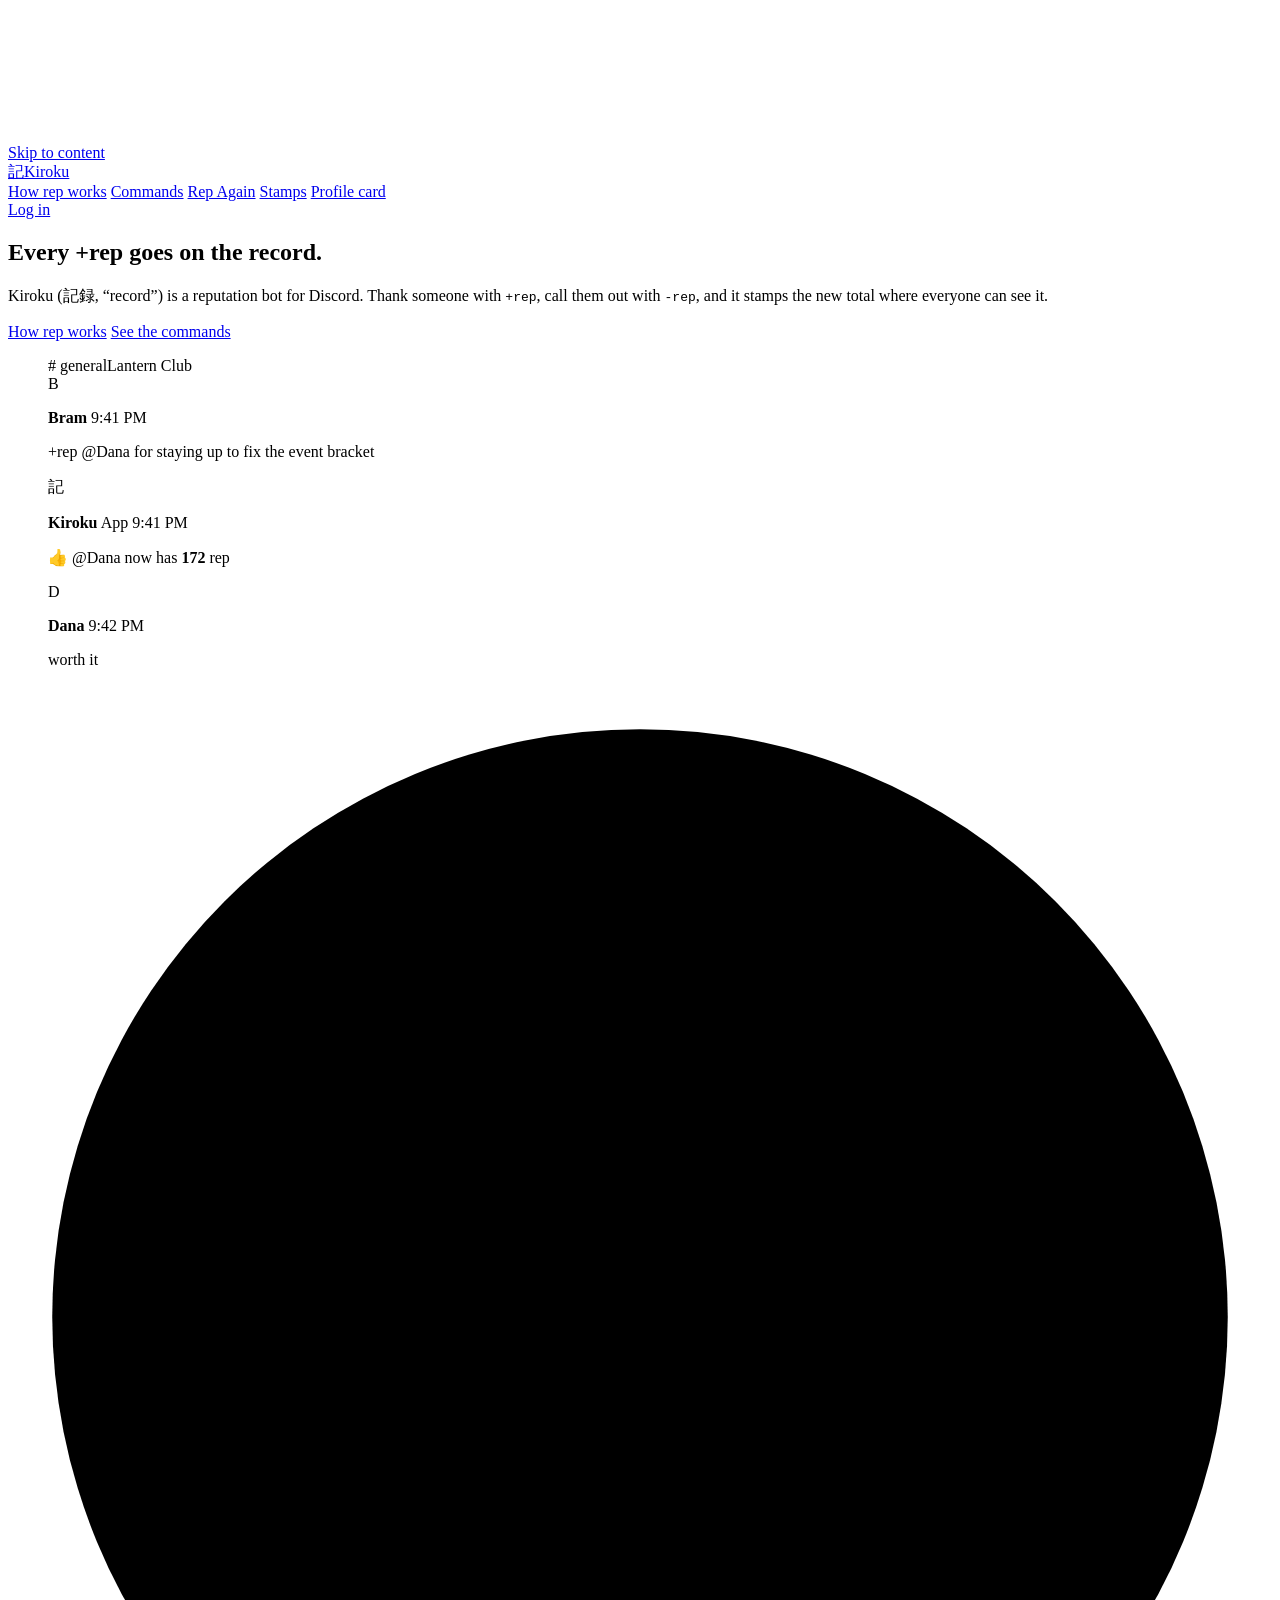
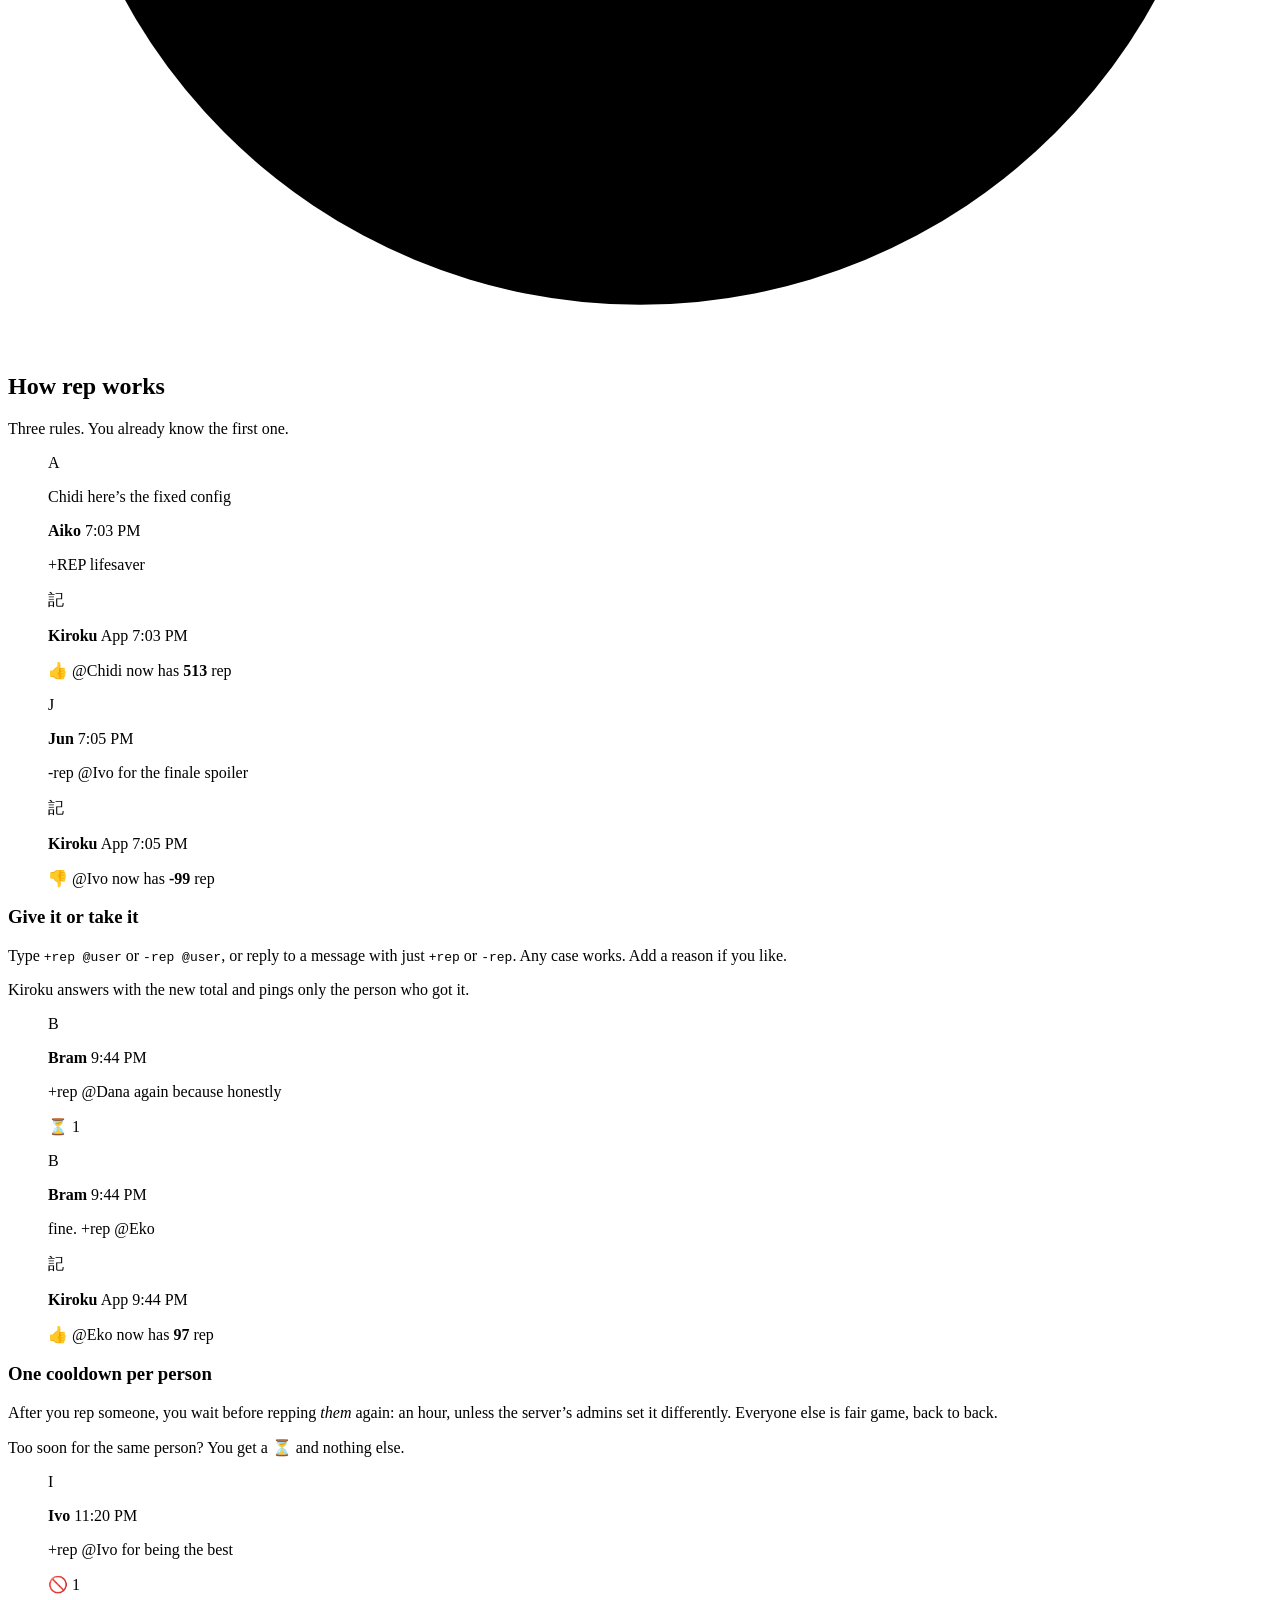
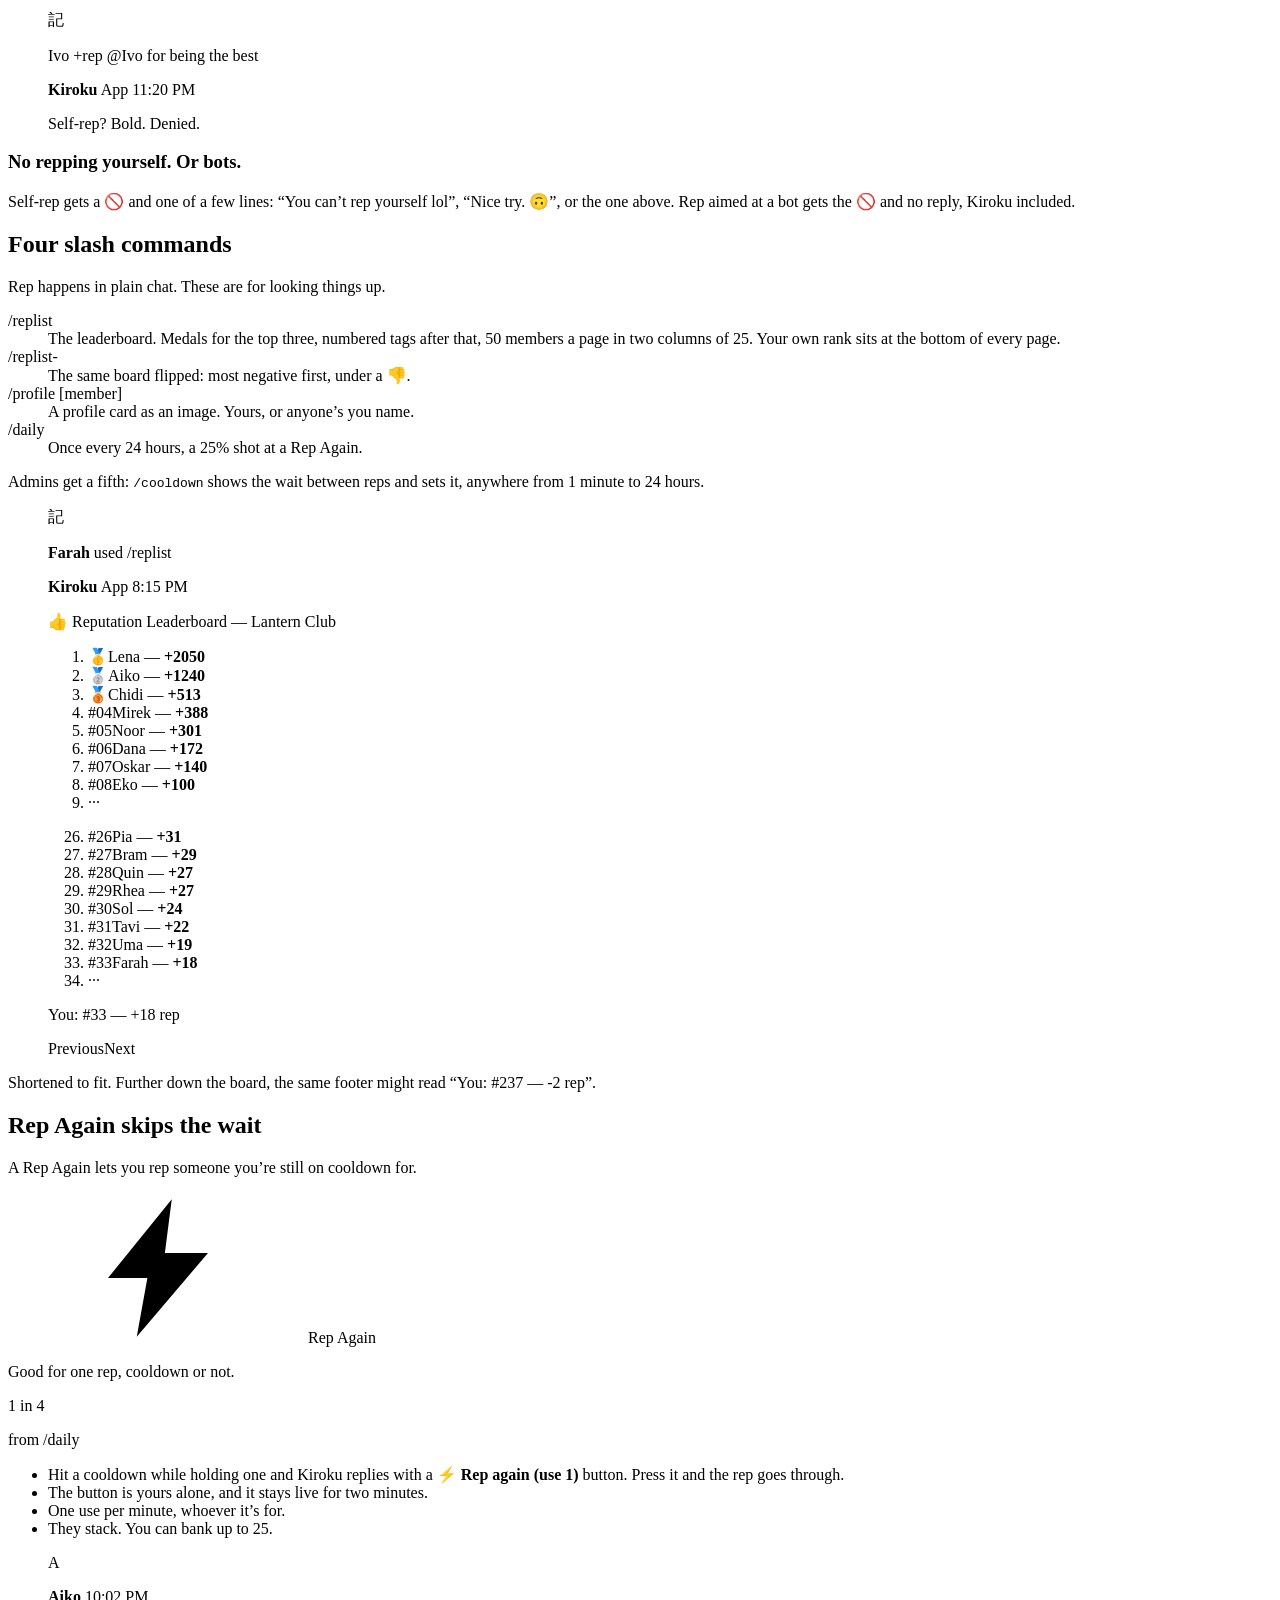
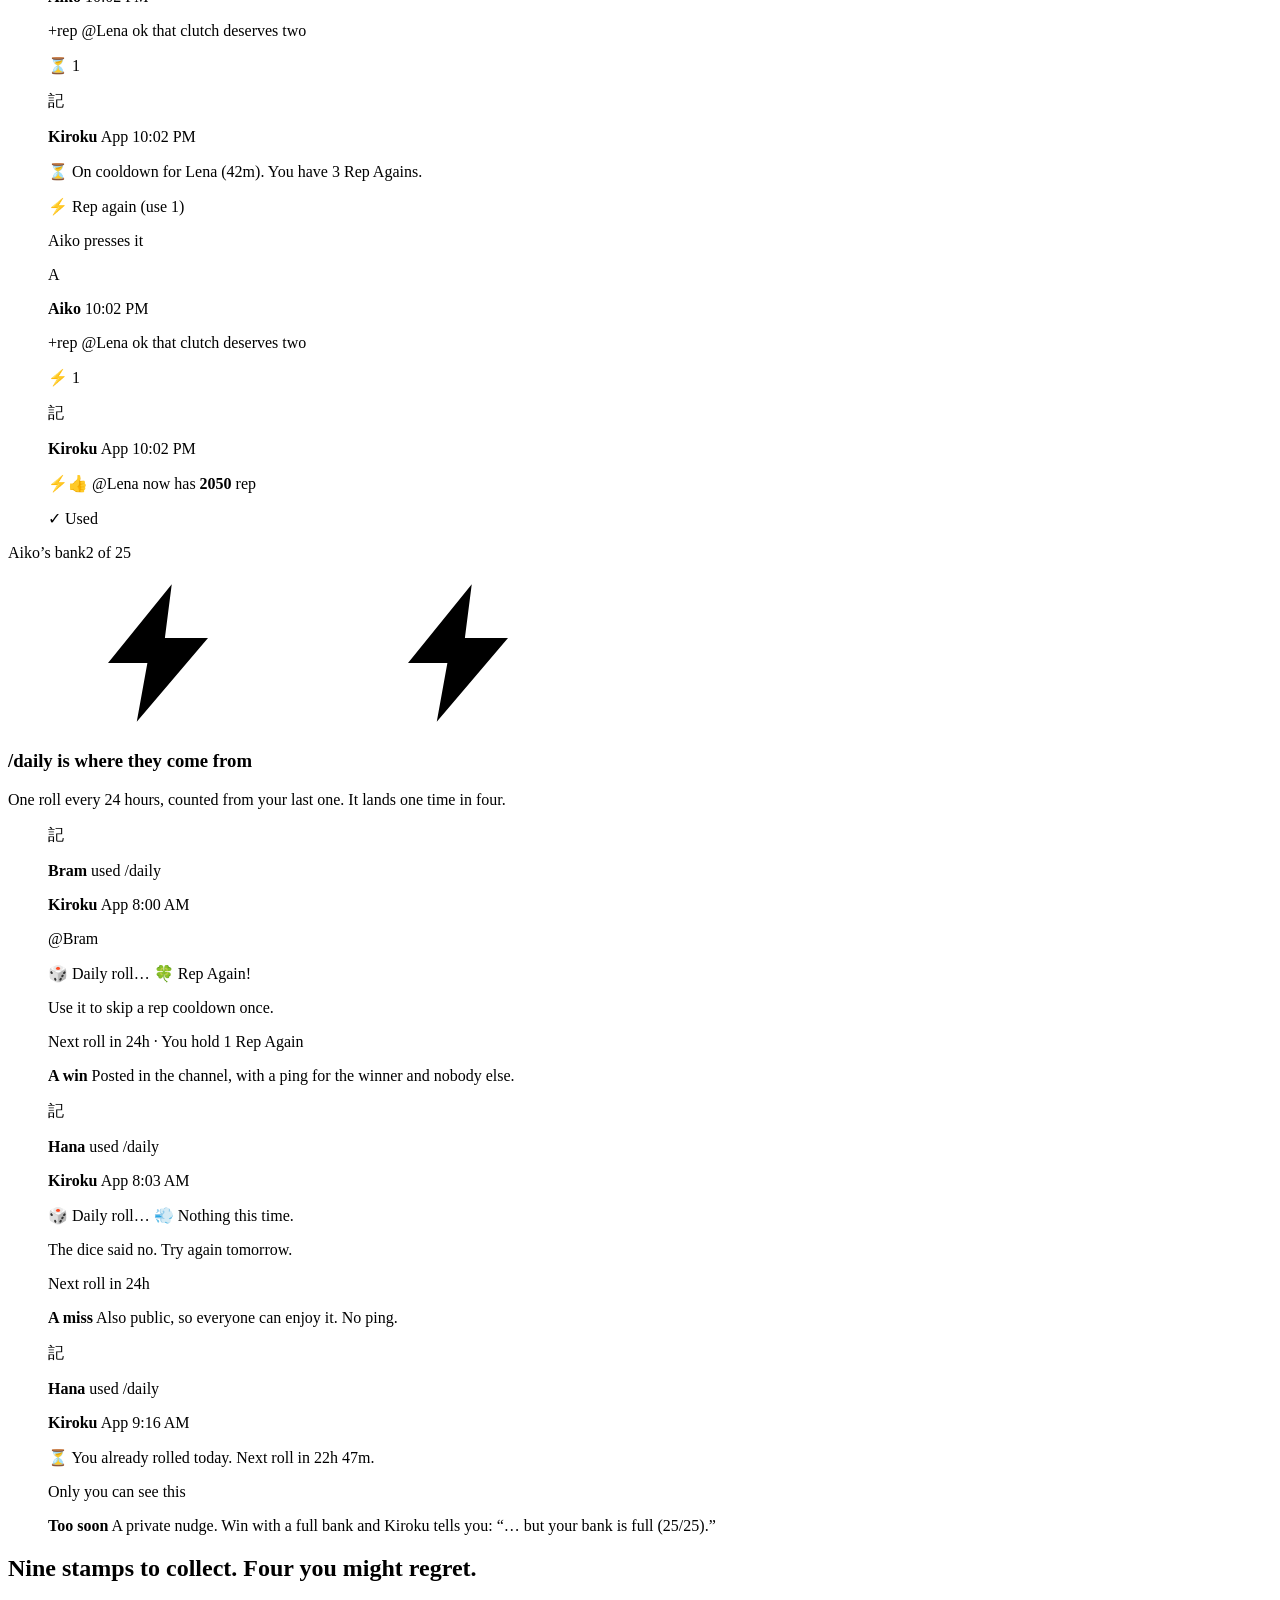
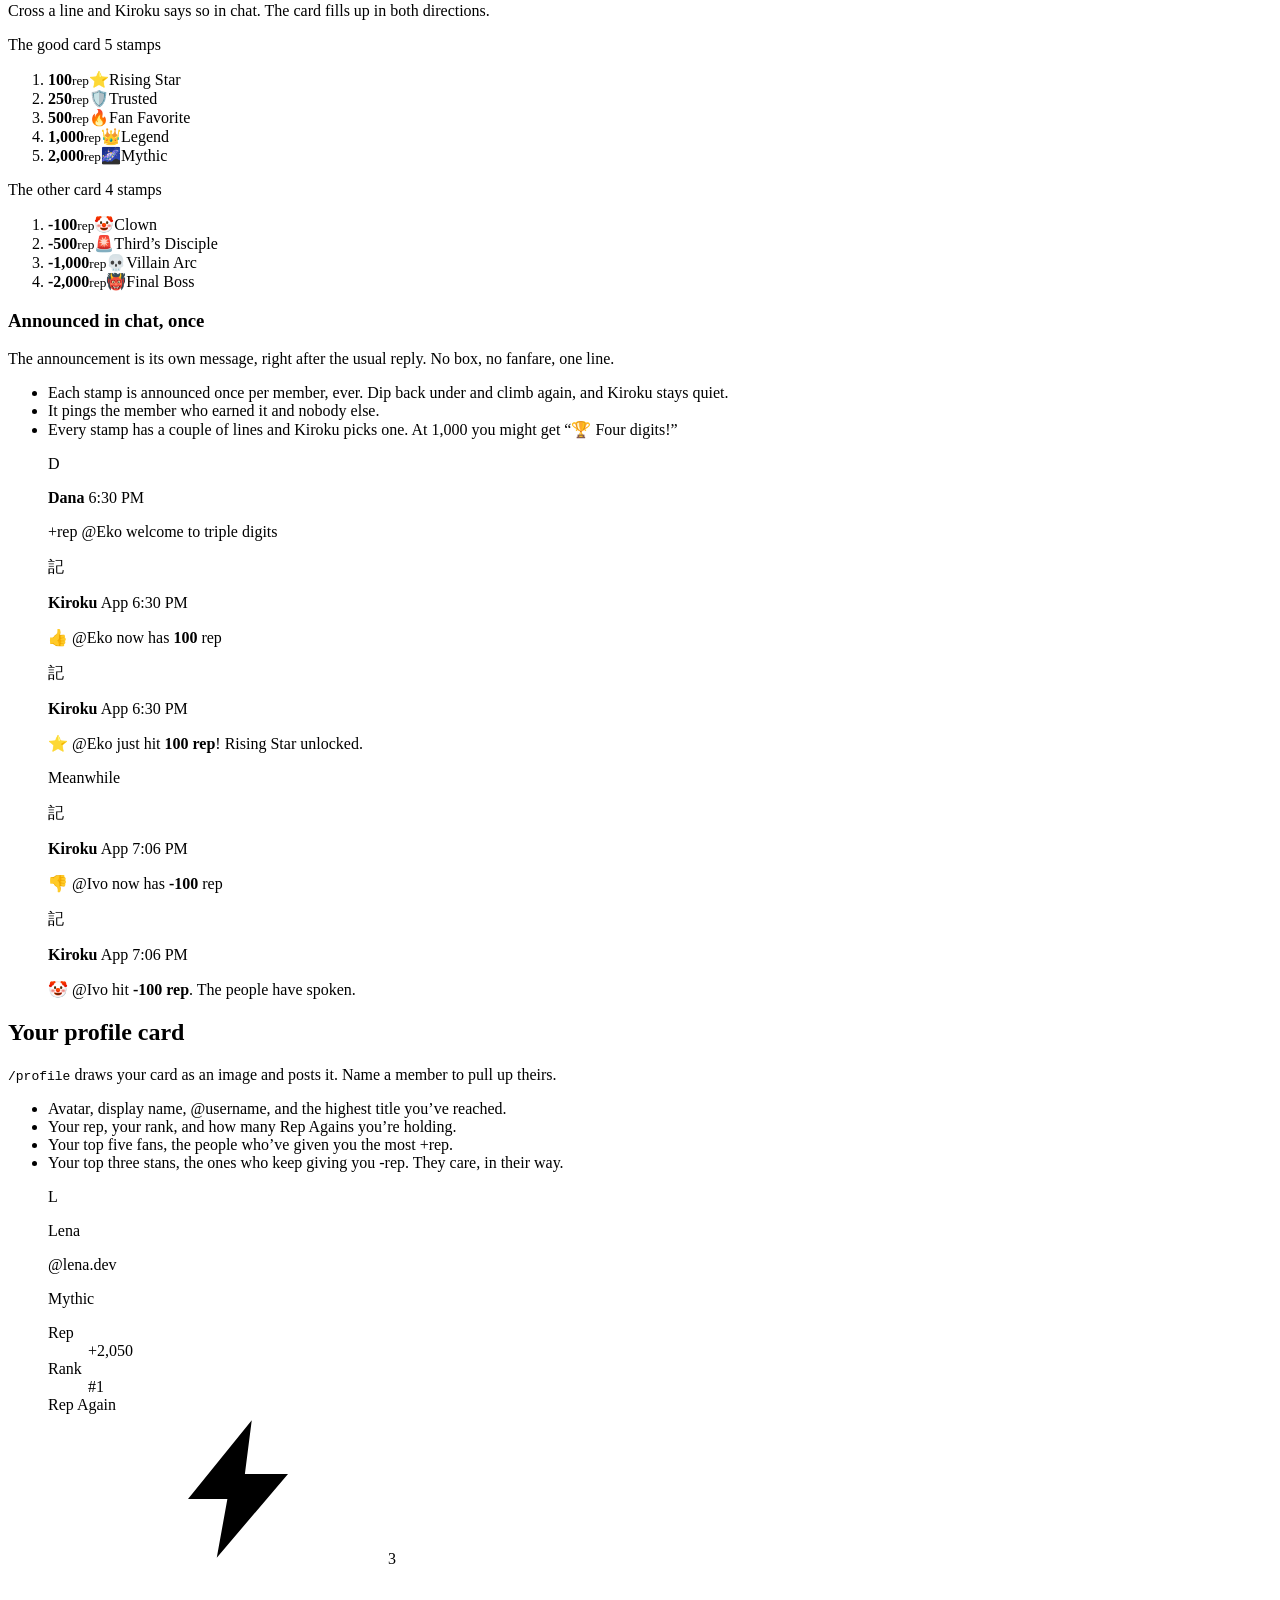
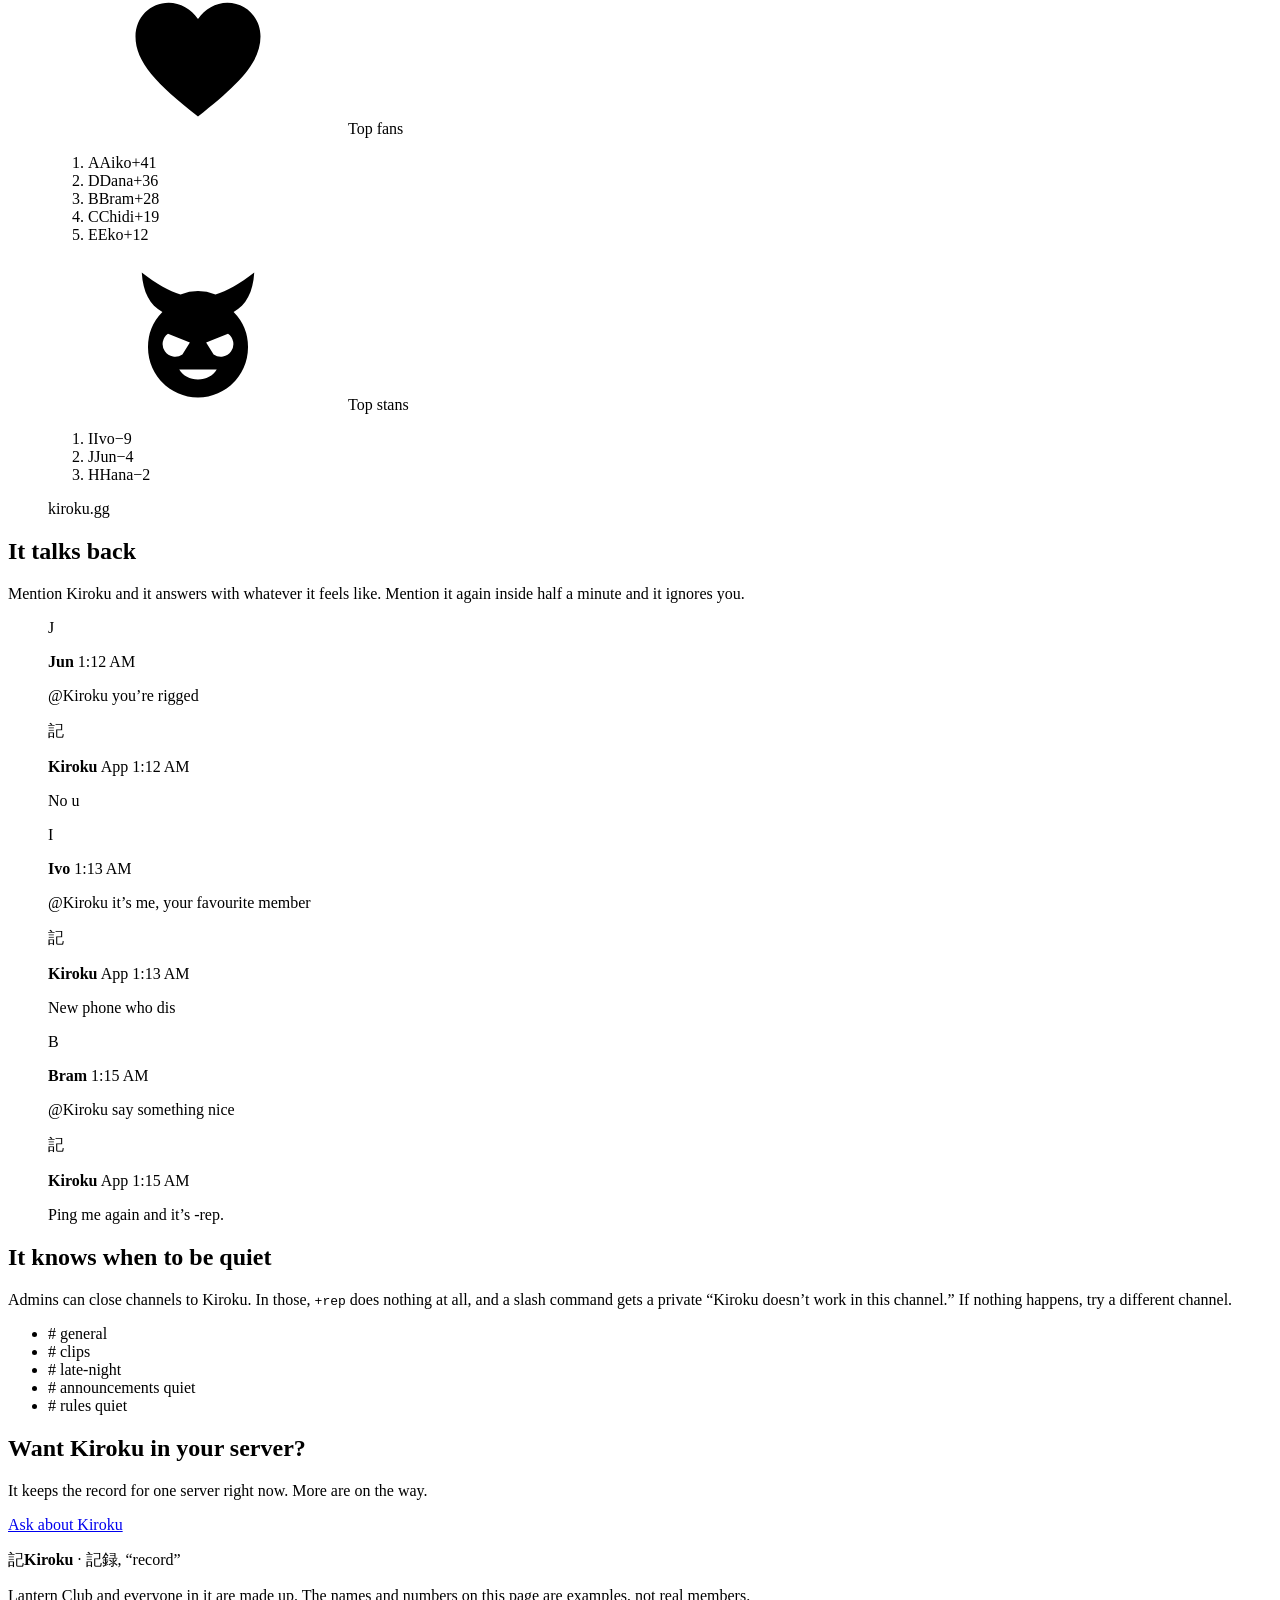
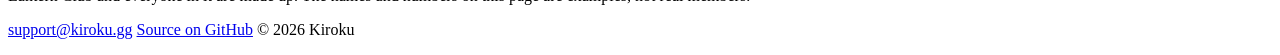
==== site/index.html @ 2e00ebcb "Add the front page, coming soon and not found pages" ====
<!doctype html>
<html lang="en">
<head>
<meta charset="utf-8">
<meta name="viewport" content="width=device-width, initial-scale=1">
<meta http-equiv="Content-Security-Policy" content="default-src 'self'; img-src 'self' data:; style-src 'self'; font-src 'self'; script-src 'self'; base-uri 'none'; form-action 'self'">
<title>Kiroku: every +rep goes on the record</title>
<meta name="description" content="Kiroku is a Discord reputation bot. Give +rep or -rep in chat, climb the leaderboard, roll /daily for a Rep Again and collect the stamps.">
<meta name="theme-color" content="#f6c22e">
<link rel="canonical" href="https://kiroku.gg/">
<meta property="og:type" content="website">
<meta property="og:site_name" content="Kiroku">
<meta property="og:title" content="Kiroku: every +rep goes on the record">
<meta property="og:description" content="A Discord reputation bot. Give +rep or -rep in chat, climb the leaderboard, collect the stamps.">
<meta property="og:url" content="https://kiroku.gg/">
<meta property="og:image" content="https://kiroku.gg/assets/og-image.png">
<meta property="og:image:width" content="1200">
<meta property="og:image:height" content="630">
<meta property="og:image:alt" content="Kiroku: every +rep goes on the record. A round violet +REP stamp on a marigold card.">
<meta name="twitter:card" content="summary_large_image">
<meta name="twitter:title" content="Kiroku: every +rep goes on the record">
<meta name="twitter:description" content="A Discord reputation bot. Give +rep or -rep in chat, climb the leaderboard, collect the stamps.">
<meta name="twitter:image" content="https://kiroku.gg/assets/og-image.png">
<link rel="icon" href="/assets/favicon.svg" type="image/svg+xml">
<link rel="icon" href="/assets/favicon-32.png" sizes="32x32" type="image/png">
<link rel="apple-touch-icon" href="/assets/apple-touch-icon.png">
<link rel="preload" href="/assets/fonts/dela-gothic-one-400-latin.woff2" as="font" type="font/woff2" crossorigin>
<link rel="stylesheet" href="/assets/site.css">
<script src="/assets/site.js" defer></script>
</head>
<body>
<a class="skip" href="#main">Skip to content</a>

<svg class="sprite" aria-hidden="true" focusable="false">
  <symbol id="i-bolt" viewBox="0 0 24 24"><path fill="currentColor" d="M14.2 1 4 13.6h6.3L8.6 23 20 9.6h-6.9z"/></symbol>
  <symbol id="i-heart" viewBox="0 0 24 24"><path fill="currentColor" d="M12 21.2C5.4 16 2 12.5 2 8.4 2 5.3 4.4 3 7.3 3c1.9 0 3.6 1 4.7 2.6C13.100 4 14.800 3 16.700 3 19.600 3 22 5.300 22 8.400c0 4.100-3.400 7.600-10 12.800z"/></symbol>
  <symbol id="i-horns" viewBox="0 0 24 24"><path fill="currentColor" d="M3 2c.2 3.200 1.300 5.200 3.300 6.300A8 8 0 0 0 4 14c0 4.400 3.600 8 8 8s8-3.600 8-8a8 8 0 0 0-2.300-5.700C19.700 7.200 20.800 5.200 21 2c-2.300 1.800-4.400 3-6.200 3.500a8 8 0 0 0-5.600 0C7.400 5 5.300 3.800 3 2zm4.200 9.800 3.500 1.400-1.200 1.900a1.600 1.600 0 0 1-2.300-3.300zm9.600 0a1.600 1.600 0 0 1-2.300 3.300l-1.200-1.900zM9 17.500h6c-.6 1-1.700 1.600-3 1.600s-2.400-.6-3-1.600z"/></symbol>
</svg>

<header class="top">
  <div class="wrap top-inner">
    <a class="brand" href="/"><span class="seal" aria-hidden="true" lang="ja">記</span>Kiroku</a>
    <nav aria-label="On this page">
      <a href="#rep">How rep works</a>
      <a href="#commands">Commands</a>
      <a href="#again">Rep Again</a>
      <a href="#achievements">Stamps</a>
      <a href="#profile">Profile card</a>
    </nav>
    <a class="login" href="/coming-soon/">Log in</a>
  </div>
</header>

<main id="main">

<section class="cover" id="top">
  <div class="wrap cover-grid">
    <div class="cover-copy">
      <h1>Every +rep goes on the record.</h1>
      <p class="lede">Kiroku (<span class="kanji" lang="ja">記録</span>, “record”) is a reputation bot for Discord. Thank someone with <code>+rep</code>, call them out with <code>-rep</code>, and it stamps the new total where everyone can see it.</p>
      <p class="actions">
        <a class="btn" href="#rep">How rep works</a>
        <a class="textlink" href="#commands">See the commands</a>
      </p>
    </div>

    <div class="cover-art">
      <figure class="chat tilt-l" aria-label="Example: giving rep in chat">
        <figcaption class="chat-channel"><span><span aria-hidden="true"># </span>general</span><span class="chat-server">Lantern Club</span></figcaption>
        <div class="msg">
          <span class="av av-c" aria-hidden="true">B</span>
          <div class="msg-body">
            <p class="msg-head"><b class="name name-c">Bram</b> <span class="time">9:41 PM</span></p>
            <p>+rep <span class="mention">@Dana</span> for staying up to fix the event bracket</p>
          </div>
        </div>
        <div class="msg is-bot">
          <span class="av av-bot" aria-hidden="true" lang="ja">記</span>
          <div class="msg-body">
            <p class="msg-head"><b class="name name-bot">Kiroku</b> <span class="badge">App</span> <span class="time">9:41 PM</span></p>
            <p>👍 <span class="mention">@Dana</span> now has <b class="tally">172</b> rep</p>
          </div>
        </div>
        <div class="msg">
          <span class="av av-d" aria-hidden="true">D</span>
          <div class="msg-body">
            <p class="msg-head"><b class="name name-d">Dana</b> <span class="time">9:42 PM</span></p>
            <p>worth it</p>
          </div>
        </div>
      </figure>
      <svg class="bigstamp" viewBox="0 0 200 200" aria-hidden="true" focusable="false">
        <defs><path id="ring" d="M100 100 m-76 0 a76 76 0 1 1 152 0 a76 76 0 1 1 -152 0"/></defs>
        <circle class="s-line s-outer" cx="100" cy="100" r="93"/>
        <circle class="s-line s-inner" cx="100" cy="100" r="60"/>
        <text class="s-ring"><textPath href="#ring" startOffset="0">KIROKU ★ ON THE RECORD ★ KIROKU ★ ON THE RECORD ★</textPath></text>
        <text class="s-main" x="100" y="103" text-anchor="middle">+REP</text>
        <text class="s-sub" x="100" y="128" text-anchor="middle" lang="ja">記録</text>
      </svg>
    </div>
  </div>
</section>

<section class="section" id="rep">
  <div class="wrap">
    <h2>How rep works</h2>
    <p class="section-lede">Three rules. You already know the first one.</p>

    <div class="rules">
      <article class="rule">
        <figure class="chat tilt-r" aria-label="Example: a +rep sent as a reply, then a -rep with a mention">
          <div class="msg">
            <span class="av av-a" aria-hidden="true">A</span>
            <div class="msg-body">
              <p class="reply-to"><span class="reply-name">Chidi</span> here’s the fixed config</p>
              <p class="msg-head"><b class="name name-a">Aiko</b> <span class="time">7:03 PM</span></p>
              <p>+REP lifesaver</p>
            </div>
          </div>
          <div class="msg is-bot">
            <span class="av av-bot" aria-hidden="true" lang="ja">記</span>
            <div class="msg-body">
              <p class="msg-head"><b class="name name-bot">Kiroku</b> <span class="badge">App</span> <span class="time">7:03 PM</span></p>
              <p>👍 <span class="mention">@Chidi</span> now has <b class="tally">513</b> rep</p>
            </div>
          </div>
          <div class="msg">
            <span class="av av-h" aria-hidden="true">J</span>
            <div class="msg-body">
              <p class="msg-head"><b class="name name-h">Jun</b> <span class="time">7:05 PM</span></p>
              <p>-rep <span class="mention">@Ivo</span> for the finale spoiler</p>
            </div>
          </div>
          <div class="msg is-bot">
            <span class="av av-bot" aria-hidden="true" lang="ja">記</span>
            <div class="msg-body">
              <p class="msg-head"><b class="name name-bot">Kiroku</b> <span class="badge">App</span> <span class="time">7:05 PM</span></p>
              <p>👎 <span class="mention">@Ivo</span> now has <b class="tally">-99</b> rep</p>
            </div>
          </div>
        </figure>
        <h3>Give it or take it</h3>
        <p>Type <code>+rep @user</code> or <code>-rep @user</code>, or reply to a message with just <code>+rep</code> or <code>-rep</code>. Any case works. Add a reason if you like.</p>
        <p>Kiroku answers with the new total and pings only the person who got it.</p>
      </article>

      <article class="rule">
        <figure class="chat tilt-l" aria-label="Example: repping the same person again too soon">
          <div class="msg">
            <span class="av av-c" aria-hidden="true">B</span>
            <div class="msg-body">
              <p class="msg-head"><b class="name name-c">Bram</b> <span class="time">9:44 PM</span></p>
              <p>+rep <span class="mention">@Dana</span> again because honestly</p>
              <p class="reacts"><span class="react">⏳ <span class="react-n">1</span></span></p>
            </div>
          </div>
          <div class="msg">
            <span class="av av-c" aria-hidden="true">B</span>
            <div class="msg-body">
              <p class="msg-head"><b class="name name-c">Bram</b> <span class="time">9:44 PM</span></p>
              <p>fine. +rep <span class="mention">@Eko</span></p>
            </div>
          </div>
          <div class="msg is-bot">
            <span class="av av-bot" aria-hidden="true" lang="ja">記</span>
            <div class="msg-body">
              <p class="msg-head"><b class="name name-bot">Kiroku</b> <span class="badge">App</span> <span class="time">9:44 PM</span></p>
              <p>👍 <span class="mention">@Eko</span> now has <b class="tally">97</b> rep</p>
            </div>
          </div>
        </figure>
        <h3>One cooldown per person</h3>
        <p>After you rep someone, you wait before repping <em>them</em> again: an hour, unless the server’s admins set it differently. Everyone else is fair game, back to back.</p>
        <p>Too soon for the same person? You get a ⏳ and nothing else.</p>
      </article>

      <article class="rule">
        <figure class="chat tilt-r" aria-label="Example: trying to rep yourself">
          <div class="msg">
            <span class="av av-e" aria-hidden="true">I</span>
            <div class="msg-body">
              <p class="msg-head"><b class="name name-e">Ivo</b> <span class="time">11:20 PM</span></p>
              <p>+rep <span class="mention">@Ivo</span> for being the best</p>
              <p class="reacts"><span class="react">🚫 <span class="react-n">1</span></span></p>
            </div>
          </div>
          <div class="msg is-bot">
            <span class="av av-bot" aria-hidden="true" lang="ja">記</span>
            <div class="msg-body">
              <p class="reply-to"><span class="reply-name">Ivo</span> +rep @Ivo for being the best</p>
              <p class="msg-head"><b class="name name-bot">Kiroku</b> <span class="badge">App</span> <span class="time">11:20 PM</span></p>
              <p>Self-rep? Bold. Denied.</p>
            </div>
          </div>
        </figure>
        <h3>No repping yourself. Or bots.</h3>
        <p>Self-rep gets a 🚫 and one of a few lines: “You can’t rep yourself lol”, “Nice try. 🙃”, or the one above. Rep aimed at a bot gets the 🚫 and no reply, Kiroku included.</p>
      </article>
    </div>
  </div>
</section>

<section class="section stock" id="commands">
  <div class="wrap">
    <h2>Four slash commands</h2>
    <p class="section-lede">Rep happens in plain chat. These are for looking things up.</p>

    <div class="commands-grid">
      <div>
        <dl class="commands">
          <div class="command">
            <dt>/replist</dt>
            <dd>The leaderboard. Medals for the top three, numbered tags after that, 50 members a page in two columns of 25. Your own rank sits at the bottom of every page.</dd>
          </div>
          <div class="command">
            <dt>/replist-</dt>
            <dd>The same board flipped: most negative first, under a 👎.</dd>
          </div>
          <div class="command">
            <dt>/profile <span class="arg">[member]</span></dt>
            <dd>A profile card as an image. Yours, or anyone’s you name.</dd>
          </div>
          <div class="command">
            <dt>/daily</dt>
            <dd>Once every 24 hours, a 25% shot at a Rep Again.</dd>
          </div>
        </dl>
        <p class="aside-note">Admins get a fifth: <code>/cooldown</code> shows the wait between reps and sets it, anywhere from 1 minute to 24 hours.</p>
      </div>

      <div>
        <figure class="chat tilt-r" aria-label="Example: the /replist leaderboard, shortened">
          <div class="msg is-bot">
            <span class="av av-bot" aria-hidden="true" lang="ja">記</span>
            <div class="msg-body">
              <p class="used"><b>Farah</b> used <span class="cmd">/replist</span></p>
              <p class="msg-head"><b class="name name-bot">Kiroku</b> <span class="badge">App</span> <span class="time">8:15 PM</span></p>
              <div class="embed">
                <p class="embed-title">👍 Reputation Leaderboard — Lantern Club</p>
                <div class="board-cols">
                  <ol class="board">
                    <li><span class="medal">🥇</span><span class="who">Lena — <b>+2050</b></span></li>
                    <li><span class="medal">🥈</span><span class="who">Aiko — <b>+1240</b></span></li>
                    <li><span class="medal">🥉</span><span class="who">Chidi — <b>+513</b></span></li>
                    <li><span class="tag">#04</span><span class="who">Mirek — <b>+388</b></span></li>
                    <li><span class="tag">#05</span><span class="who">Noor — <b>+301</b></span></li>
                    <li><span class="tag">#06</span><span class="who">Dana — <b>+172</b></span></li>
                    <li><span class="tag">#07</span><span class="who">Oskar — <b>+140</b></span></li>
                    <li><span class="tag">#08</span><span class="who">Eko — <b>+100</b></span></li>
                    <li class="more" aria-hidden="true">···</li>
                  </ol>
                  <ol class="board" start="26">
                    <li><span class="tag">#26</span><span class="who">Pia — <b>+31</b></span></li>
                    <li><span class="tag">#27</span><span class="who">Bram — <b>+29</b></span></li>
                    <li><span class="tag">#28</span><span class="who">Quin — <b>+27</b></span></li>
                    <li><span class="tag">#29</span><span class="who">Rhea — <b>+27</b></span></li>
                    <li><span class="tag">#30</span><span class="who">Sol — <b>+24</b></span></li>
                    <li><span class="tag">#31</span><span class="who">Tavi — <b>+22</b></span></li>
                    <li><span class="tag">#32</span><span class="who">Uma — <b>+19</b></span></li>
                    <li><span class="tag">#33</span><span class="who">Farah — <b>+18</b></span></li>
                    <li class="more" aria-hidden="true">···</li>
                  </ol>
                </div>
                <p class="embed-foot">You: #33 — +18 rep</p>
              </div>
              <p class="chat-btns" aria-hidden="true"><span class="chat-btn is-off">Previous</span><span class="chat-btn is-plain">Next</span></p>
            </div>
          </div>
        </figure>
        <p class="fig-note">Shortened to fit. Further down the board, the same footer might read “You: #237 — -2 rep”.</p>
      </div>
    </div>
  </div>
</section>

<section class="section violet" id="again">
  <div class="wrap">
    <div class="again-grid">
      <div class="again-copy">
        <h2>Rep Again skips the wait</h2>
        <p class="section-lede">A Rep Again lets you rep someone you’re still on cooldown for.</p>

        <div class="coupon" role="img" aria-label="A Rep Again coupon: good for one rep, cooldown or not. One in four from /daily.">
          <div class="coupon-main">
            <p class="coupon-title"><span class="bolt-disc"><svg aria-hidden="true"><use href="#i-bolt"/></svg></span>Rep Again</p>
            <p class="coupon-line">Good for one rep, cooldown or not.</p>
          </div>
          <div class="coupon-stub">
            <p class="coupon-odds">1 in 4</p>
            <p class="coupon-small">from /daily</p>
          </div>
        </div>

        <ul class="facts">
          <li>Hit a cooldown while holding one and Kiroku replies with a <b>⚡ Rep again (use 1)</b> button. Press it and the rep goes through.</li>
          <li>The button is yours alone, and it stays live for two minutes.</li>
          <li>One use per minute, whoever it’s for.</li>
          <li>They stack. You can bank up to 25.</li>
        </ul>
      </div>

      <div class="again-art">
        <figure class="chat tilt-l" aria-label="Example: using a Rep Again on a cooldown, before and after pressing the button">
          <div class="msg">
            <span class="av av-a" aria-hidden="true">A</span>
            <div class="msg-body">
              <p class="msg-head"><b class="name name-a">Aiko</b> <span class="time">10:02 PM</span></p>
              <p>+rep <span class="mention">@Lena</span> ok that clutch deserves two</p>
              <p class="reacts"><span class="react">⏳ <span class="react-n">1</span></span></p>
            </div>
          </div>
          <div class="msg is-bot">
            <span class="av av-bot" aria-hidden="true" lang="ja">記</span>
            <div class="msg-body">
              <p class="msg-head"><b class="name name-bot">Kiroku</b> <span class="badge">App</span> <span class="time">10:02 PM</span></p>
              <p>⏳ On cooldown for Lena (42m). You have 3 Rep Agains.</p>
              <p class="chat-btns"><span class="chat-btn">⚡ Rep again (use 1)</span></p>
            </div>
          </div>
          <p class="chat-gap">Aiko presses it</p>
          <div class="msg">
            <span class="av av-a" aria-hidden="true">A</span>
            <div class="msg-body">
              <p class="msg-head"><b class="name name-a">Aiko</b> <span class="time">10:02 PM</span></p>
              <p>+rep <span class="mention">@Lena</span> ok that clutch deserves two</p>
              <p class="reacts"><span class="react">⚡ <span class="react-n">1</span></span></p>
            </div>
          </div>
          <div class="msg is-bot">
            <span class="av av-bot" aria-hidden="true" lang="ja">記</span>
            <div class="msg-body">
              <p class="msg-head"><b class="name name-bot">Kiroku</b> <span class="badge">App</span> <span class="time">10:02 PM</span></p>
              <p>⚡👍 <span class="mention">@Lena</span> now has <b class="tally">2050</b> rep</p>
              <p class="chat-btns"><span class="chat-btn is-off">✓ Used</span></p>
            </div>
          </div>
        </figure>

        <div class="bank" role="img" aria-label="Aiko’s bank afterwards: 2 of 25 Rep Agains held">
          <p class="bank-label"><span>Aiko’s bank</span><span class="bank-count">2 of 25</span></p>
          <div class="stubs" aria-hidden="true">
            <i class="on"><svg><use href="#i-bolt"/></svg></i><i class="on"><svg><use href="#i-bolt"/></svg></i><i></i><i></i><i></i><i></i><i></i><i></i><i></i><i></i><i></i><i></i><i></i><i></i><i></i><i></i><i></i><i></i><i></i><i></i><i></i><i></i><i></i><i></i><i></i>
          </div>
        </div>
      </div>
    </div>

    <div class="daily" id="daily">
      <h3>/daily is where they come from</h3>
      <p>One roll every 24 hours, counted from your last one. It lands one time in four.</p>

      <div class="daily-row">
        <figure class="outcome">
          <div class="chat tilt-l">
            <div class="msg is-bot">
              <span class="av av-bot" aria-hidden="true" lang="ja">記</span>
              <div class="msg-body">
                <p class="used"><b>Bram</b> used <span class="cmd">/daily</span></p>
                <p class="msg-head"><b class="name name-bot">Kiroku</b> <span class="badge">App</span> <span class="time">8:00 AM</span></p>
                <p><span class="mention">@Bram</span></p>
                <div class="embed is-gold">
                  <p class="embed-title">🎲 Daily roll<span class="ell">…</span> 🍀 Rep Again!</p>
                  <p class="embed-text">Use it to skip a rep cooldown once.</p>
                  <p class="embed-foot">Next roll in 24h · You hold 1 Rep Again</p>
                </div>
              </div>
            </div>
          </div>
          <figcaption><b>A win</b> Posted in the channel, with a ping for the winner and nobody else.</figcaption>
        </figure>

        <figure class="outcome">
          <div class="chat tilt-r">
            <div class="msg is-bot">
              <span class="av av-bot" aria-hidden="true" lang="ja">記</span>
              <div class="msg-body">
                <p class="used"><b>Hana</b> used <span class="cmd">/daily</span></p>
                <p class="msg-head"><b class="name name-bot">Kiroku</b> <span class="badge">App</span> <span class="time">8:03 AM</span></p>
                <div class="embed is-grey">
                  <p class="embed-title">🎲 Daily roll<span class="ell">…</span> 💨 Nothing this time.</p>
                  <p class="embed-text">The dice said no. Try again tomorrow.</p>
                  <p class="embed-foot">Next roll in 24h</p>
                </div>
              </div>
            </div>
          </div>
          <figcaption><b>A miss</b> Also public, so everyone can enjoy it. No ping.</figcaption>
        </figure>

        <figure class="outcome">
          <div class="chat tilt-l">
            <div class="msg is-bot">
              <span class="av av-bot" aria-hidden="true" lang="ja">記</span>
              <div class="msg-body">
                <p class="used"><b>Hana</b> used <span class="cmd">/daily</span></p>
                <p class="msg-head"><b class="name name-bot">Kiroku</b> <span class="badge">App</span> <span class="time">9:16 AM</span></p>
                <p>⏳ You already rolled today. Next roll in 22h 47m.</p>
                <p class="only-you">Only you can see this</p>
              </div>
            </div>
          </div>
          <figcaption><b>Too soon</b> A private nudge. Win with a full bank and Kiroku tells you: “<span class="ell">…</span> but your bank is full (25/25).”</figcaption>
        </figure>
      </div>
    </div>
  </div>
</section>

<section class="section" id="achievements">
  <div class="wrap">
    <h2>Nine stamps to collect. Four you might regret.</h2>
    <p class="section-lede">Cross a line and Kiroku says so in chat. The card fills up in both directions.</p>

    <div class="cards">
      <div class="stampcard good">
        <p class="stampcard-title">The good card <span class="stampcard-count">5 stamps</span></p>
        <ol class="slots">
          <li class="slot"><span class="ink"><b>100</b><small>rep</small></span><span class="slot-name"><span aria-hidden="true">⭐</span>Rising Star</span></li>
          <li class="slot"><span class="ink"><b>250</b><small>rep</small></span><span class="slot-name"><span aria-hidden="true">🛡️</span>Trusted</span></li>
          <li class="slot"><span class="ink"><b>500</b><small>rep</small></span><span class="slot-name"><span aria-hidden="true">🔥</span>Fan Favorite</span></li>
          <li class="slot"><span class="ink"><b>1,000</b><small>rep</small></span><span class="slot-name"><span aria-hidden="true">👑</span>Legend</span></li>
          <li class="slot"><span class="ink"><b>2,000</b><small>rep</small></span><span class="slot-name"><span aria-hidden="true">🌌</span>Mythic</span></li>
        </ol>
      </div>

      <div class="stampcard bad">
        <p class="stampcard-title">The other card <span class="stampcard-count">4 stamps</span></p>
        <ol class="slots">
          <li class="slot"><span class="ink"><b>-100</b><small>rep</small></span><span class="slot-name"><span aria-hidden="true">🤡</span>Clown</span></li>
          <li class="slot"><span class="ink"><b>-500</b><small>rep</small></span><span class="slot-name"><span aria-hidden="true">🚨</span>Third’s Disciple</span></li>
          <li class="slot"><span class="ink"><b>-1,000</b><small>rep</small></span><span class="slot-name"><span aria-hidden="true">💀</span>Villain Arc</span></li>
          <li class="slot"><span class="ink"><b>-2,000</b><small>rep</small></span><span class="slot-name"><span aria-hidden="true">👹</span>Final Boss</span></li>
        </ol>
      </div>
    </div>

    <div class="said">
      <div class="said-copy">
        <h3>Announced in chat, once</h3>
        <p>The announcement is its own message, right after the usual reply. No box, no fanfare, one line.</p>
        <ul class="ink-list">
          <li>Each stamp is announced once per member, ever. Dip back under and climb again, and Kiroku stays quiet.</li>
          <li>It pings the member who earned it and nobody else.</li>
          <li>Every stamp has a couple of lines and Kiroku picks one. At 1,000 you might get “🏆 Four digits!”</li>
        </ul>
      </div>

      <figure class="chat tilt-r" aria-label="Example: two achievements announced in chat">
        <div class="msg">
          <span class="av av-d" aria-hidden="true">D</span>
          <div class="msg-body">
            <p class="msg-head"><b class="name name-d">Dana</b> <span class="time">6:30 PM</span></p>
            <p>+rep <span class="mention">@Eko</span> welcome to triple digits</p>
          </div>
        </div>
        <div class="msg is-bot">
          <span class="av av-bot" aria-hidden="true" lang="ja">記</span>
          <div class="msg-body">
            <p class="msg-head"><b class="name name-bot">Kiroku</b> <span class="badge">App</span> <span class="time">6:30 PM</span></p>
            <p>👍 <span class="mention">@Eko</span> now has <b class="tally">100</b> rep</p>
          </div>
        </div>
        <div class="msg is-bot">
          <span class="av av-bot" aria-hidden="true" lang="ja">記</span>
          <div class="msg-body">
            <p class="msg-head"><b class="name name-bot">Kiroku</b> <span class="badge">App</span> <span class="time">6:30 PM</span></p>
            <p>⭐ <span class="mention">@Eko</span> just hit <b>100 rep</b>! Rising Star unlocked.</p>
          </div>
        </div>
        <p class="chat-gap">Meanwhile</p>
        <div class="msg is-bot">
          <span class="av av-bot" aria-hidden="true" lang="ja">記</span>
          <div class="msg-body">
            <p class="msg-head"><b class="name name-bot">Kiroku</b> <span class="badge">App</span> <span class="time">7:06 PM</span></p>
            <p>👎 <span class="mention">@Ivo</span> now has <b class="tally">-100</b> rep</p>
          </div>
        </div>
        <div class="msg is-bot">
          <span class="av av-bot" aria-hidden="true" lang="ja">記</span>
          <div class="msg-body">
            <p class="msg-head"><b class="name name-bot">Kiroku</b> <span class="badge">App</span> <span class="time">7:06 PM</span></p>
            <p>🤡 <span class="mention">@Ivo</span> hit <b>-100 rep</b>. The people have spoken.</p>
          </div>
        </div>
      </figure>
    </div>
  </div>
</section>

<section class="section ink-band" id="profile">
  <div class="wrap profile-grid">
    <div>
      <h2>Your profile card</h2>
      <p class="section-lede"><code>/profile</code> draws your card as an image and posts it. Name a member to pull up theirs.</p>
      <ul class="facts">
        <li>Avatar, display name, @username, and the highest title you’ve reached.</li>
        <li>Your rep, your rank, and how many Rep Agains you’re holding.</li>
        <li>Your top five fans, the people who’ve given you the most +rep.</li>
        <li>Your top three stans, the ones who keep giving you -rep. They care, in their way.</li>
      </ul>
    </div>

    <figure class="pcard tilt-r" aria-label="Example profile card for Lena">
      <div class="pcard-top">
        <span class="av pcard-av" aria-hidden="true">L</span>
        <div class="pcard-id">
          <p class="pcard-name">Lena</p>
          <p class="pcard-handle">@lena.dev</p>
          <p class="pill">Mythic</p>
        </div>
      </div>
      <dl class="pcard-stats">
        <div><dt>Rep</dt><dd class="pos">+2,050</dd></div>
        <div><dt>Rank</dt><dd>#1</dd></div>
        <div><dt>Rep Again</dt><dd><svg aria-hidden="true"><use href="#i-bolt"/></svg>3</dd></div>
      </dl>
      <div class="pcard-lists">
        <div>
          <p class="pcard-h"><svg aria-hidden="true"><use href="#i-heart"/></svg>Top fans</p>
          <ol class="people">
            <li><span class="av av-a sm" aria-hidden="true">A</span><span class="who">Aiko</span><span class="count pos">+41</span></li>
            <li><span class="av av-d sm" aria-hidden="true">D</span><span class="who">Dana</span><span class="count pos">+36</span></li>
            <li><span class="av av-c sm" aria-hidden="true">B</span><span class="who">Bram</span><span class="count pos">+28</span></li>
            <li><span class="av av-f sm" aria-hidden="true">C</span><span class="who">Chidi</span><span class="count pos">+19</span></li>
            <li><span class="av av-g sm" aria-hidden="true">E</span><span class="who">Eko</span><span class="count pos">+12</span></li>
          </ol>
        </div>
        <div>
          <p class="pcard-h"><svg aria-hidden="true"><use href="#i-horns"/></svg>Top stans</p>
          <ol class="people">
            <li><span class="av av-e sm" aria-hidden="true">I</span><span class="who">Ivo</span><span class="count neg">−9</span></li>
            <li><span class="av av-h sm" aria-hidden="true">J</span><span class="who">Jun</span><span class="count neg">−4</span></li>
            <li><span class="av av-i sm" aria-hidden="true">H</span><span class="who">Hana</span><span class="count neg">−2</span></li>
          </ol>
        </div>
      </div>
      <p class="pcard-brand" aria-hidden="true">kiroku.gg</p>
    </figure>
  </div>
</section>

<section class="section" id="more">
  <div class="wrap extras-grid">
    <div class="extra" id="talks-back">
      <h2>It talks back</h2>
      <p>Mention Kiroku and it answers with whatever it feels like. Mention it again inside half a minute and it ignores you.</p>
      <figure class="chat tilt-l" aria-label="Example: pinging Kiroku">
        <div class="msg">
          <span class="av av-h" aria-hidden="true">J</span>
          <div class="msg-body">
            <p class="msg-head"><b class="name name-h">Jun</b> <span class="time">1:12 AM</span></p>
            <p><span class="mention">@Kiroku</span> you’re rigged</p>
          </div>
        </div>
        <div class="msg is-bot">
          <span class="av av-bot" aria-hidden="true" lang="ja">記</span>
          <div class="msg-body">
            <p class="msg-head"><b class="name name-bot">Kiroku</b> <span class="badge">App</span> <span class="time">1:12 AM</span></p>
            <p>No u</p>
          </div>
        </div>
        <div class="msg">
          <span class="av av-e" aria-hidden="true">I</span>
          <div class="msg-body">
            <p class="msg-head"><b class="name name-e">Ivo</b> <span class="time">1:13 AM</span></p>
            <p><span class="mention">@Kiroku</span> it’s me, your favourite member</p>
          </div>
        </div>
        <div class="msg is-bot">
          <span class="av av-bot" aria-hidden="true" lang="ja">記</span>
          <div class="msg-body">
            <p class="msg-head"><b class="name name-bot">Kiroku</b> <span class="badge">App</span> <span class="time">1:13 AM</span></p>
            <p>New phone who dis</p>
          </div>
        </div>
        <div class="msg">
          <span class="av av-c" aria-hidden="true">B</span>
          <div class="msg-body">
            <p class="msg-head"><b class="name name-c">Bram</b> <span class="time">1:15 AM</span></p>
            <p><span class="mention">@Kiroku</span> say something nice</p>
          </div>
        </div>
        <div class="msg is-bot">
          <span class="av av-bot" aria-hidden="true" lang="ja">記</span>
          <div class="msg-body">
            <p class="msg-head"><b class="name name-bot">Kiroku</b> <span class="badge">App</span> <span class="time">1:15 AM</span></p>
            <p>Ping me again and it’s -rep.</p>
          </div>
        </div>
      </figure>
    </div>
    <div class="extra" id="quiet">
      <h2>It knows when to be quiet</h2>
      <p>Admins can close channels to Kiroku. In those, <code>+rep</code> does nothing at all, and a slash command gets a private “Kiroku doesn’t work in this channel.” If nothing happens, try a different channel.</p>
      <ul class="channels" aria-label="Example channels">
        <li><span aria-hidden="true">#</span> general</li>
        <li><span aria-hidden="true">#</span> clips</li>
        <li><span aria-hidden="true">#</span> late-night</li>
        <li class="off"><span aria-hidden="true">#</span> announcements <span class="quiet">quiet</span></li>
        <li class="off"><span aria-hidden="true">#</span> rules <span class="quiet">quiet</span></li>
      </ul>
    </div>
  </div>
</section>

<section class="section stock ask" id="ask">
  <div class="wrap ask-inner">
    <div>
      <h2>Want Kiroku in your server?</h2>
      <p>It keeps the record for one server right now. More are on the way.</p>
    </div>
    <a class="btn btn-violet" href="/coming-soon/">Ask about Kiroku</a>
  </div>
</section>

</main>

<footer class="footer">
  <div class="wrap footer-inner">
    <div>
      <p class="footer-brand"><span class="seal" aria-hidden="true" lang="ja">記</span><span><b>Kiroku</b> · <span lang="ja">記録</span>, “record”</span></p>
      <p class="footer-note">Lantern Club and everyone in it are made up. The names and numbers on this page are examples, not real members.</p>
    </div>
    <p class="footer-links">
      <a href="mailto:support@kiroku.gg">support@kiroku.gg</a>
      <a href="https://github.com/KaiKeeps/kiroku-site" rel="noopener">Source on GitHub</a>
      <span class="copyright">© 2026 Kiroku</span>
    </p>
  </div>
</footer>
</body>
</html>
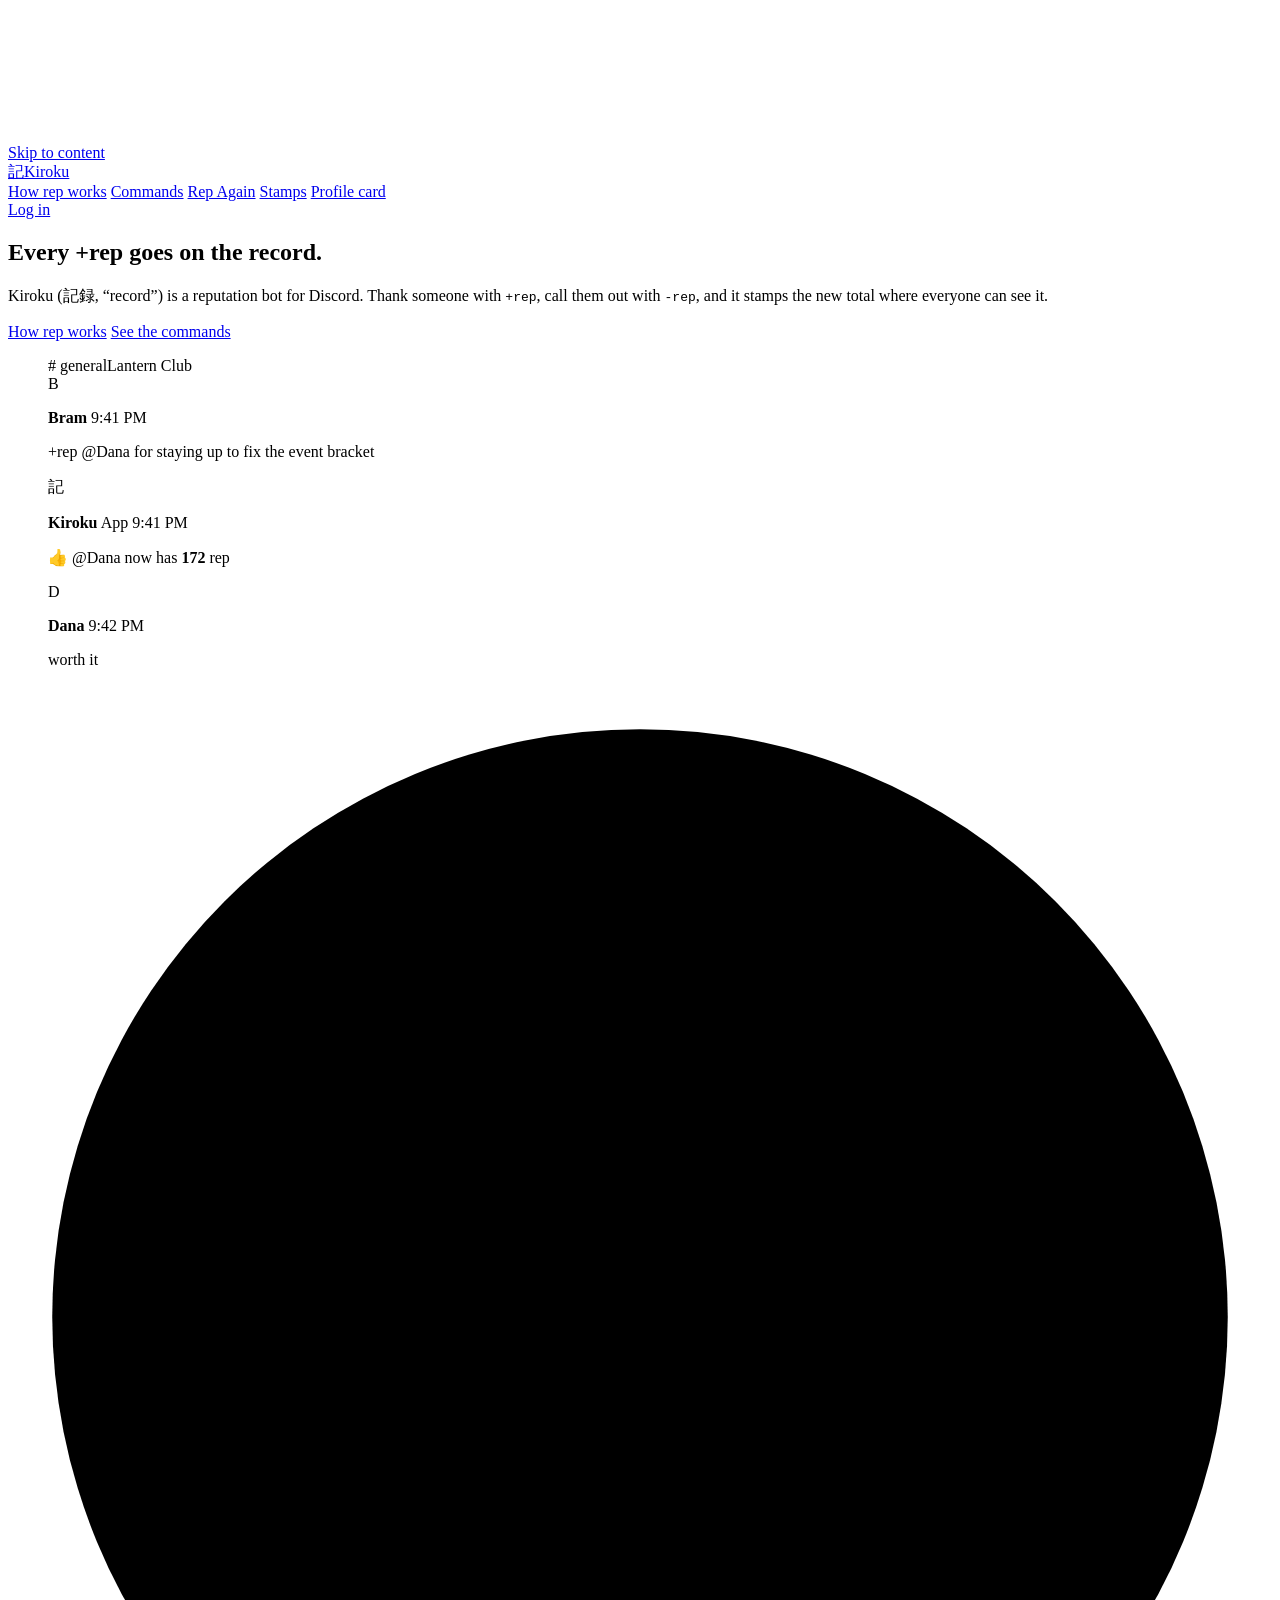
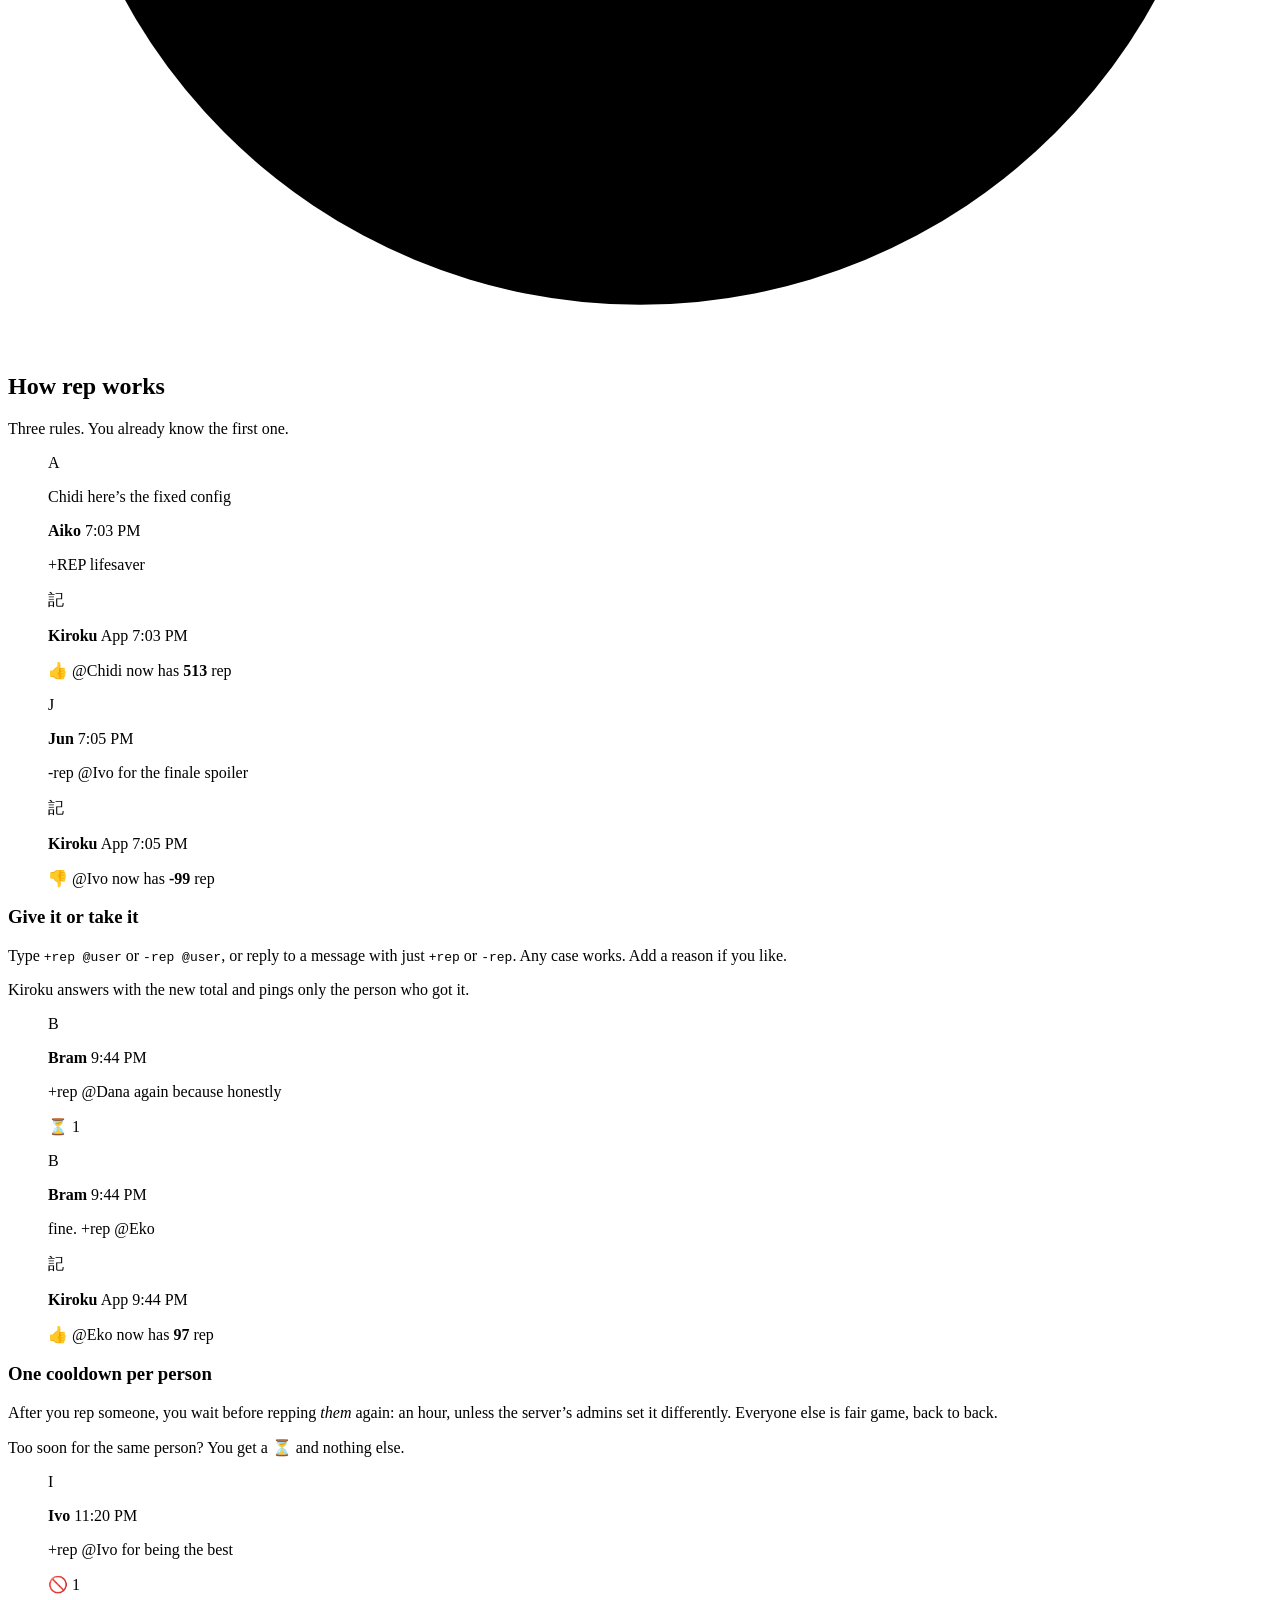
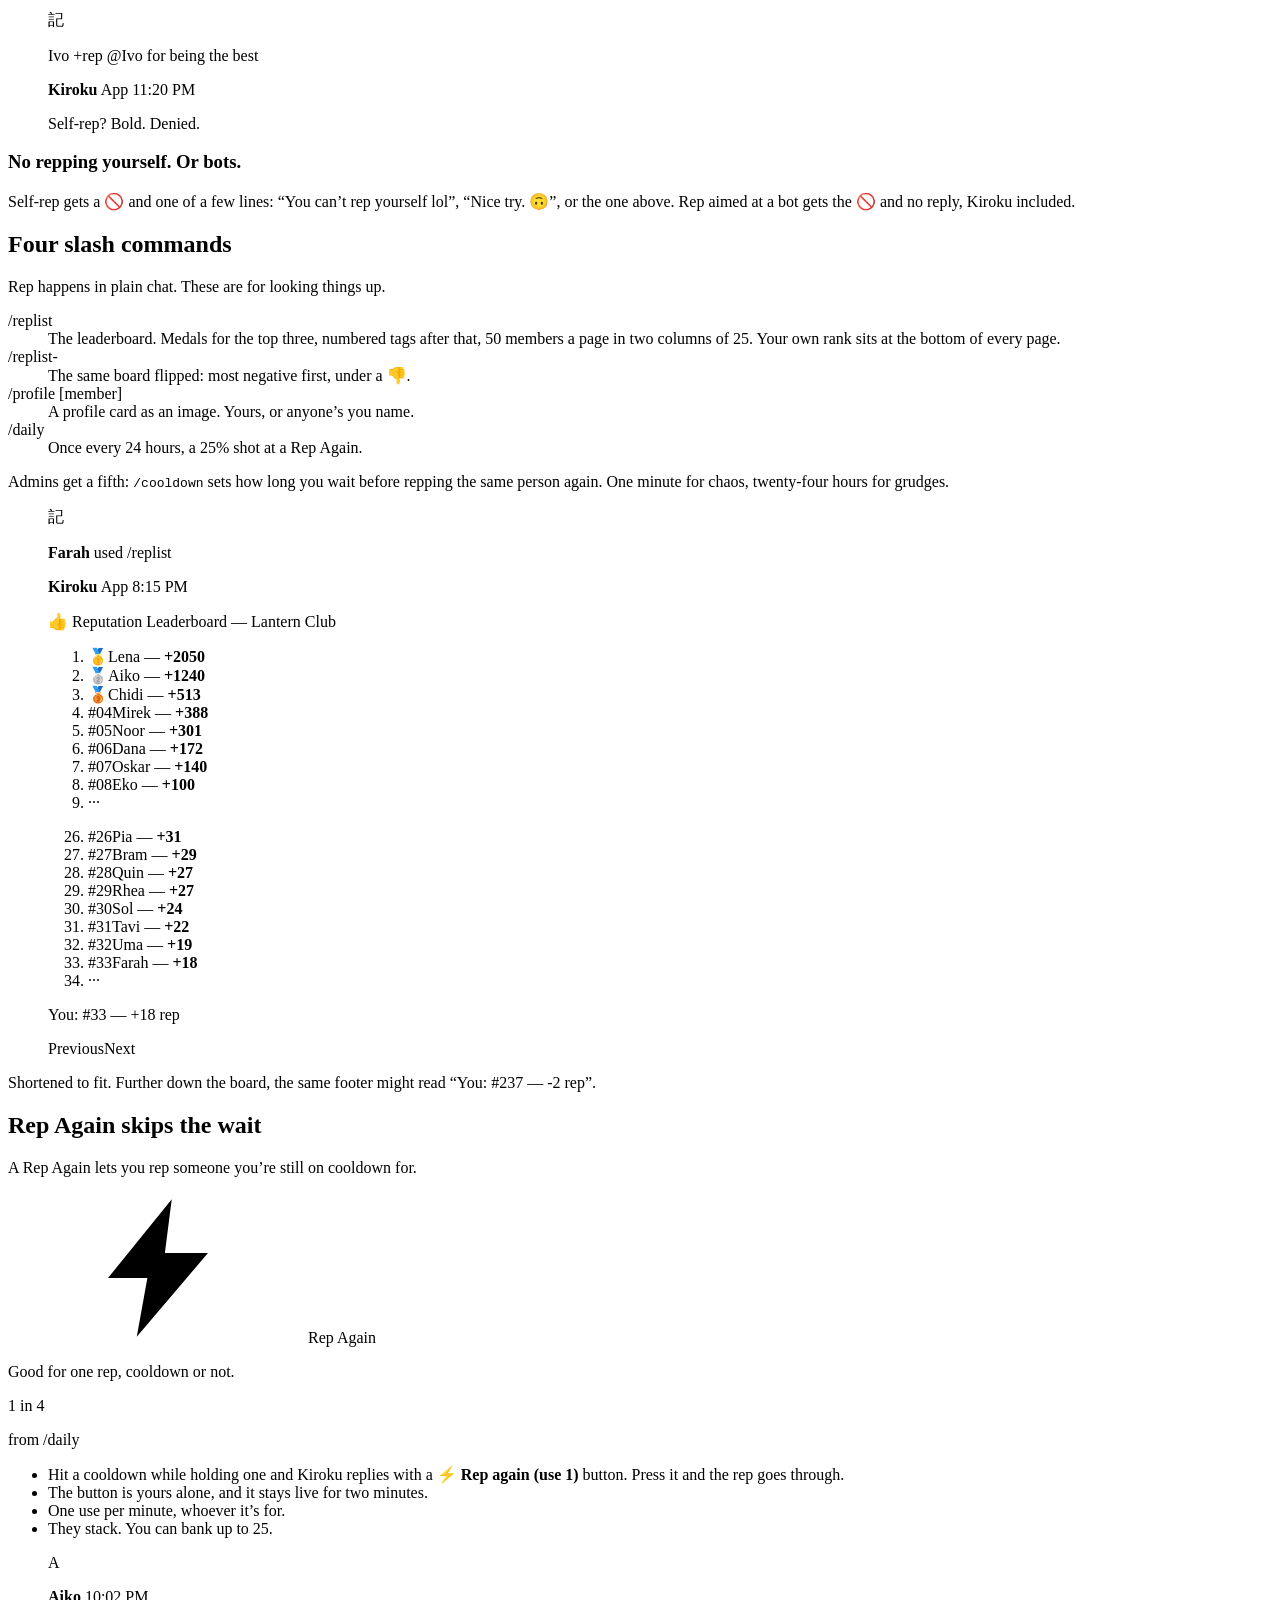
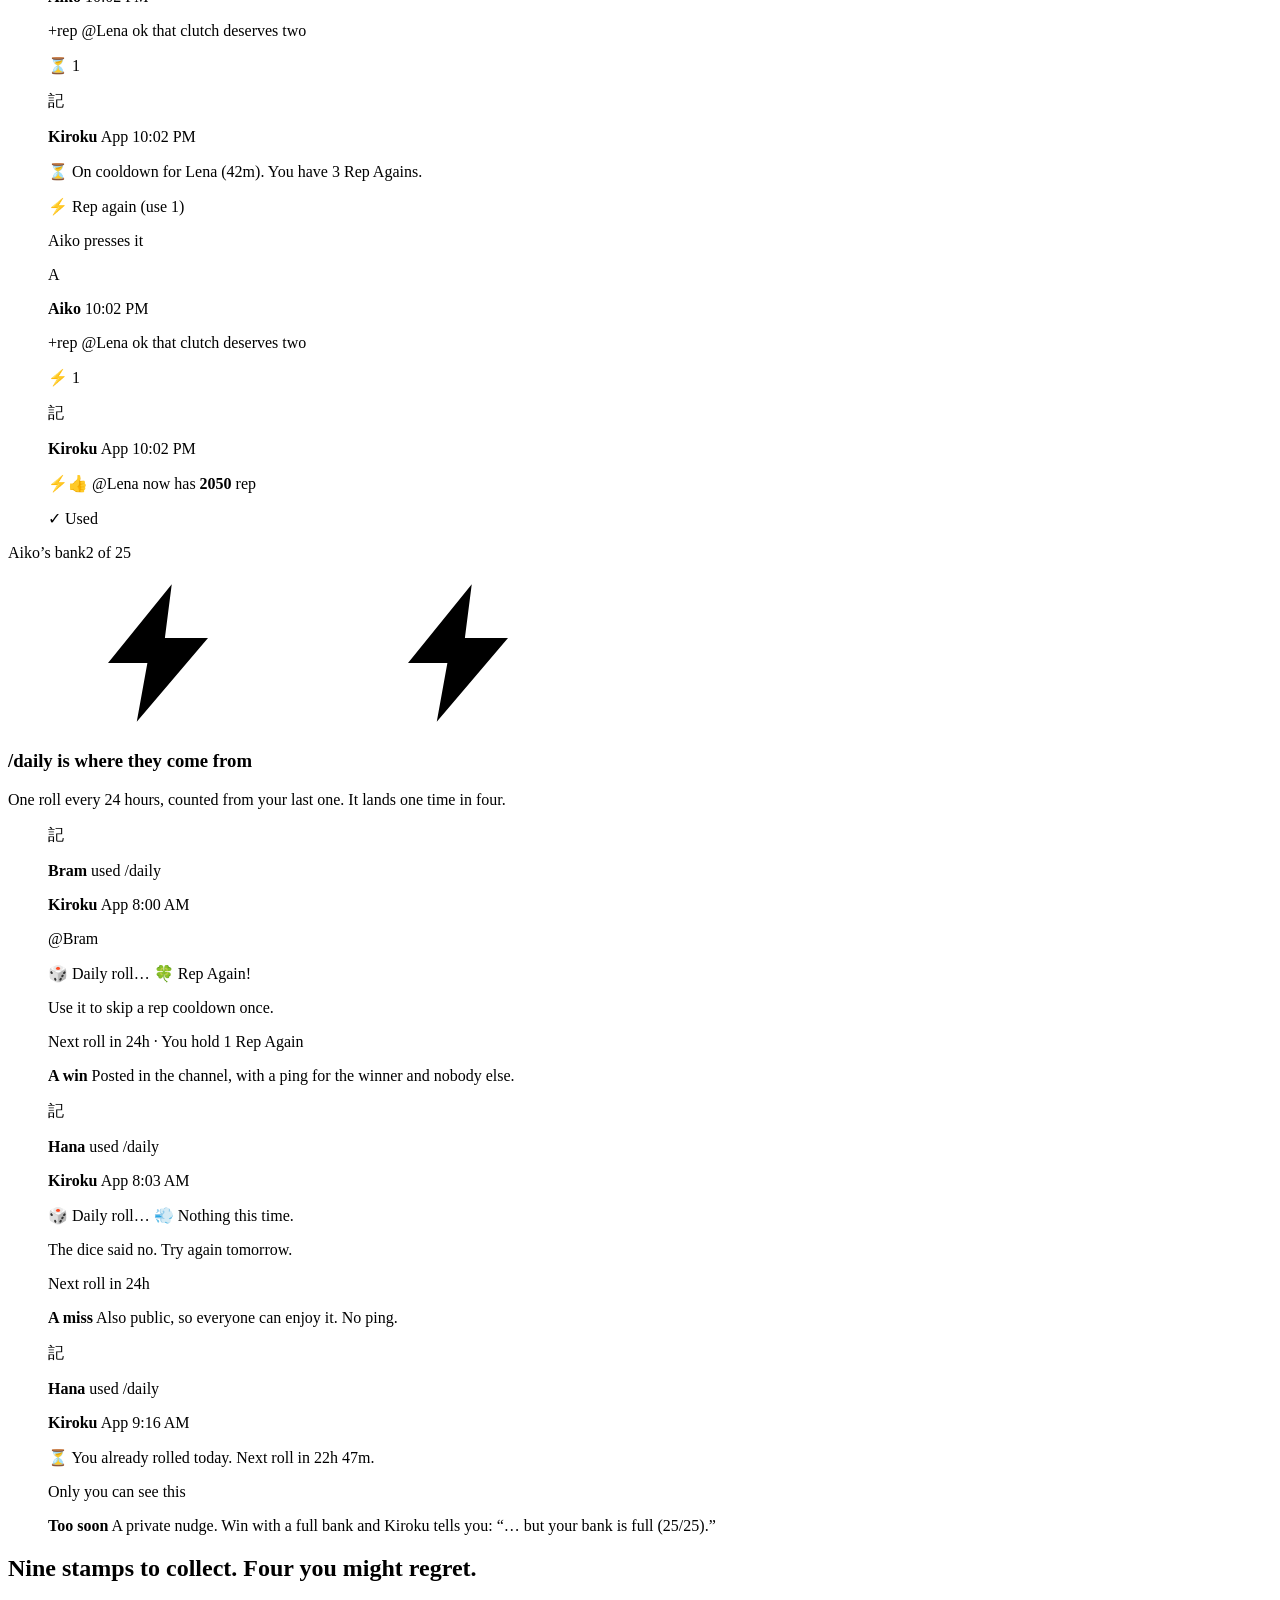
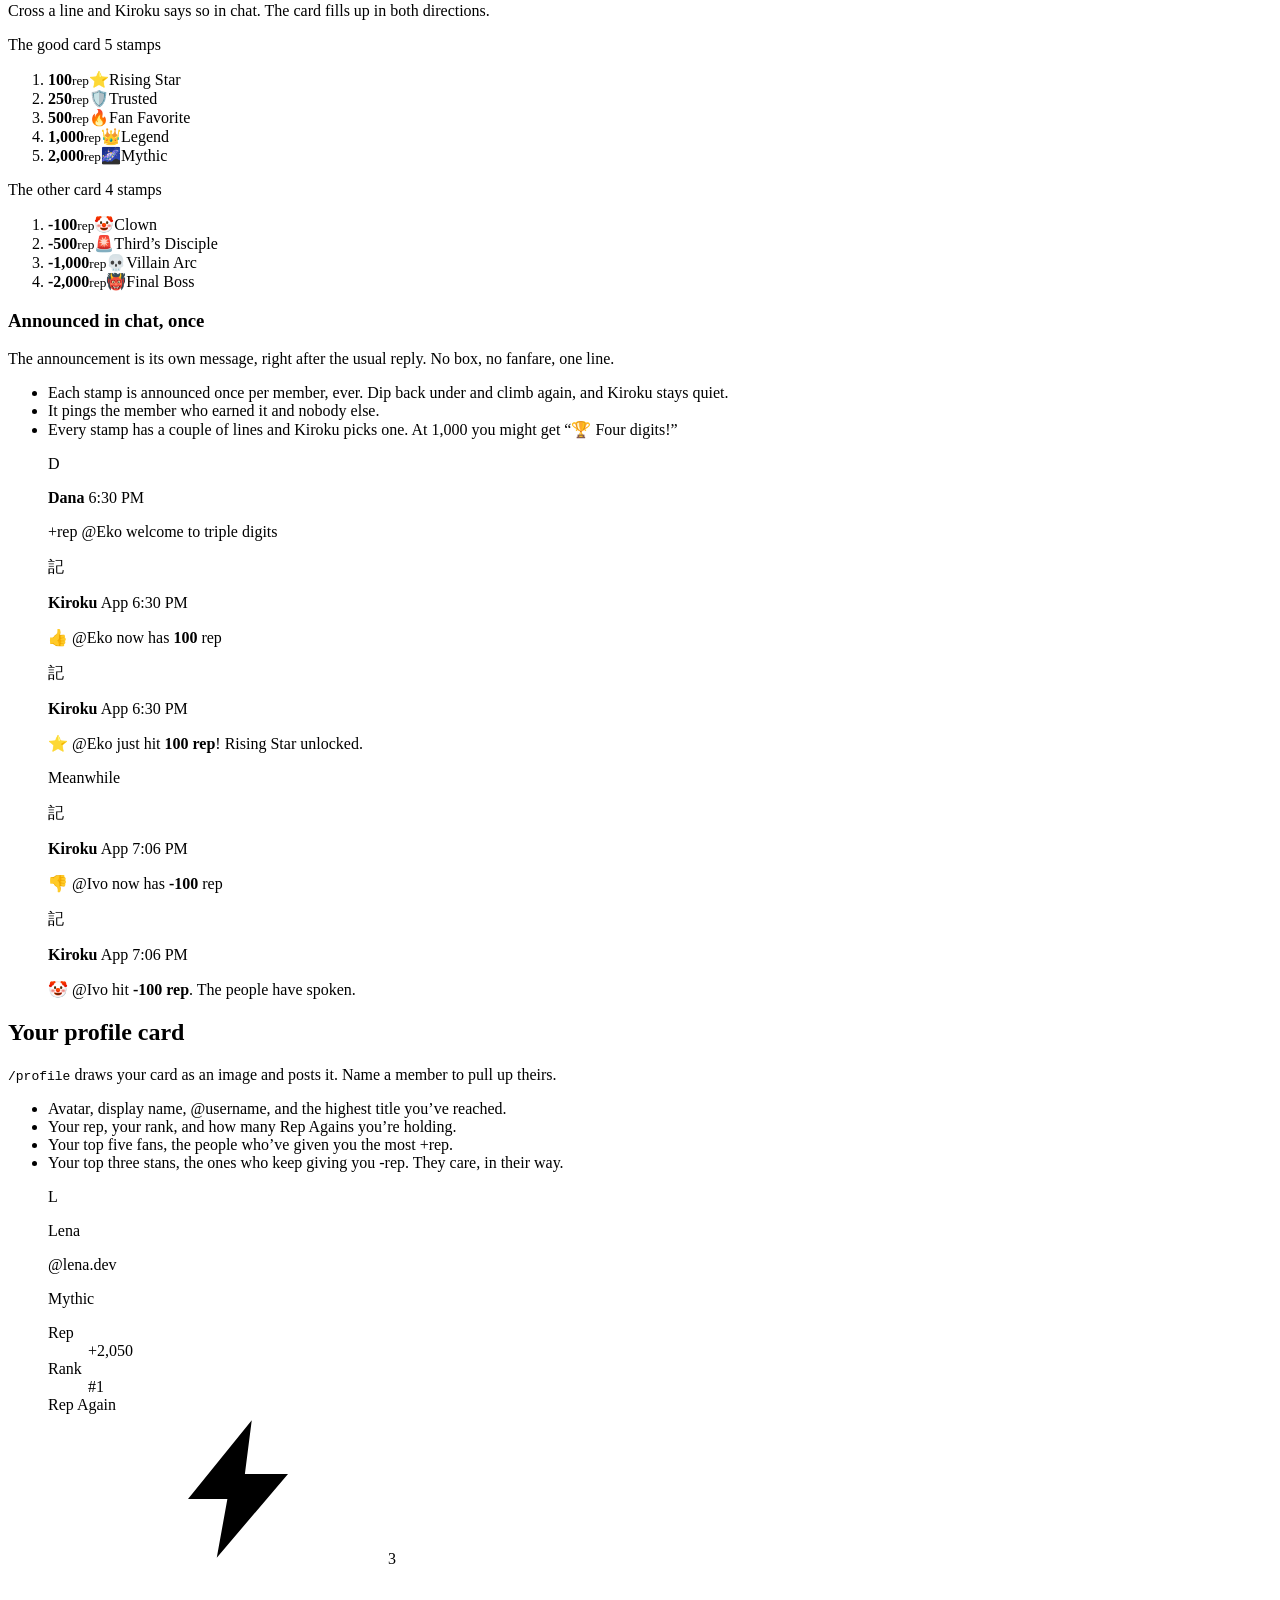
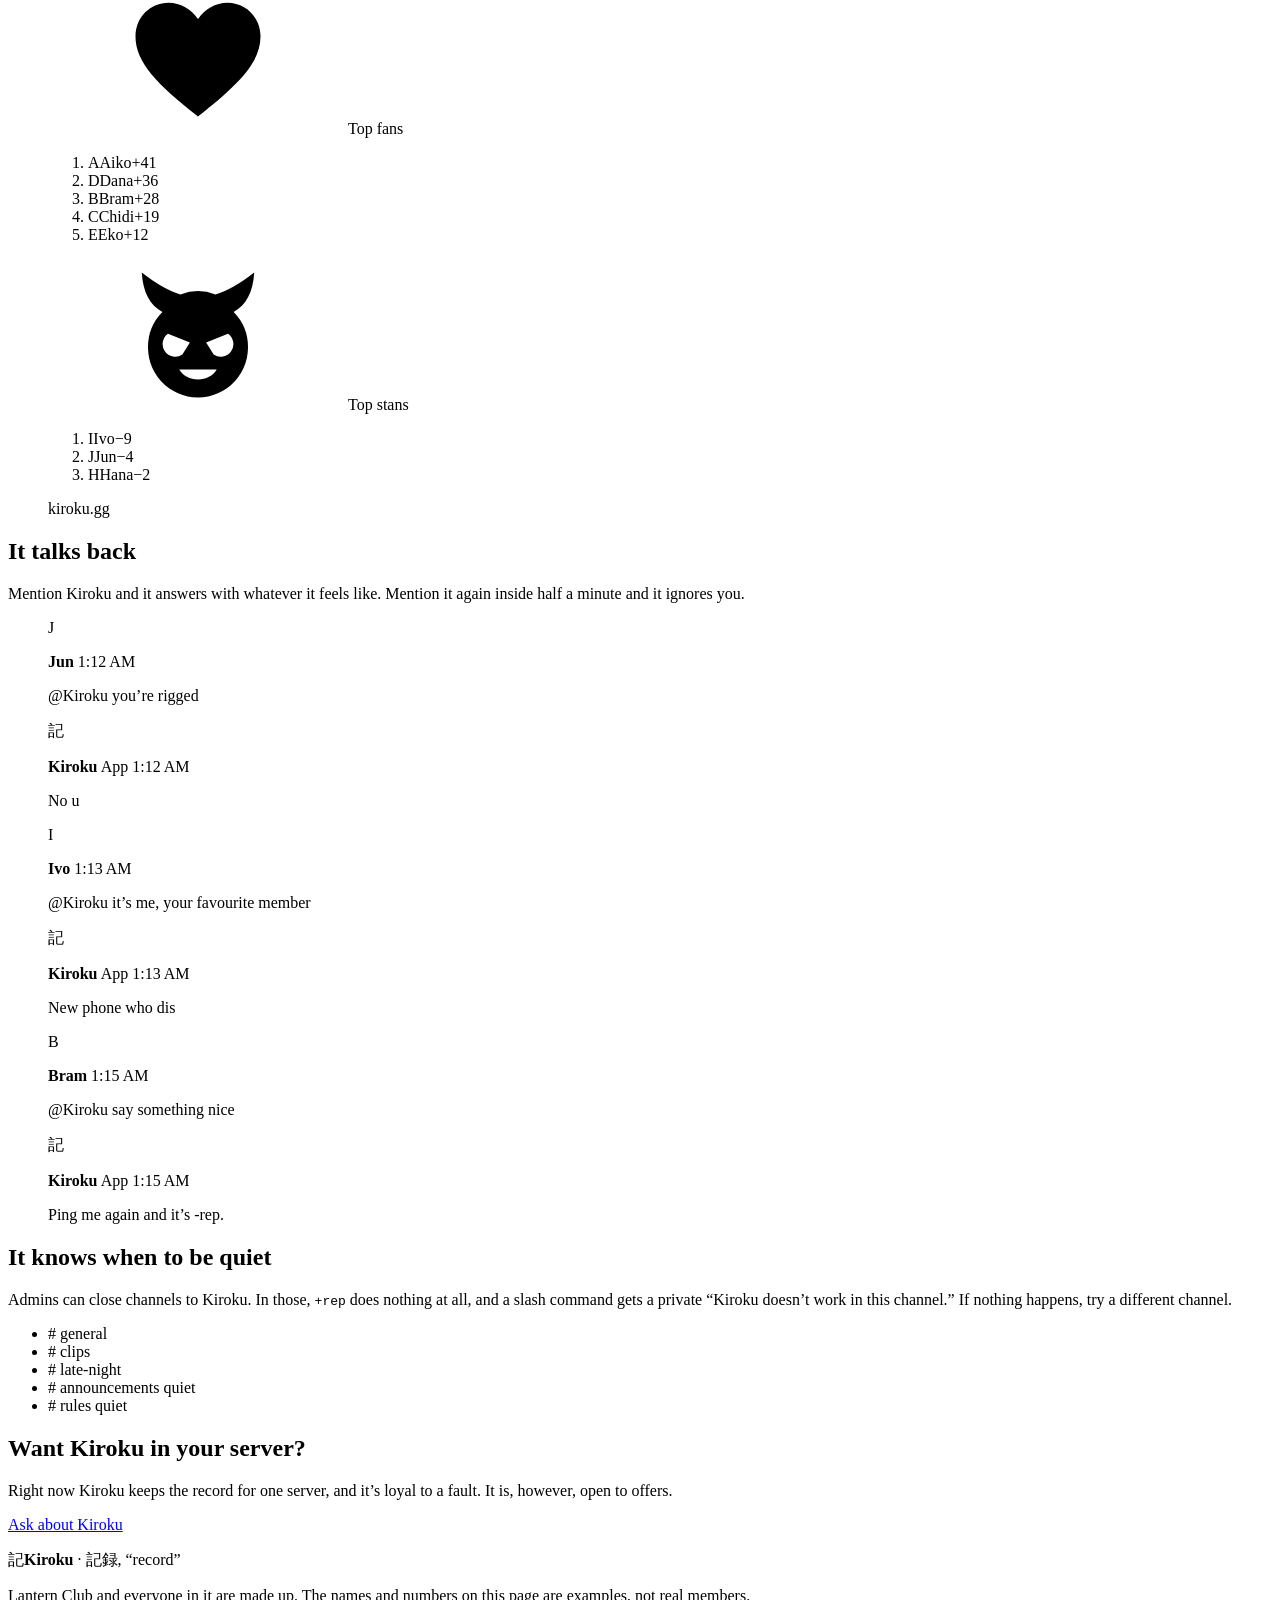
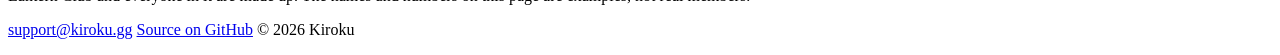
==== commit 89e6e523: "Copy: wittier /cooldown note and closing line" ====
--- a/site/index.html
+++ b/site/index.html
@@ -225,7 +225,7 @@
             <dd>Once every 24 hours, a 25% shot at a Rep Again.</dd>
           </div>
         </dl>
-        <p class="aside-note">Admins get a fifth: <code>/cooldown</code> shows the wait between reps and sets it, anywhere from 1 minute to 24 hours.</p>
+        <p class="aside-note">Admins get a fifth: <code>/cooldown</code> sets how long you wait before repping the same person again. One minute for chaos, twenty-four hours for grudges.</p>
       </div>
 
       <div>
@@ -607,7 +607,7 @@
   <div class="wrap ask-inner">
     <div>
       <h2>Want Kiroku in your server?</h2>
-      <p>It keeps the record for one server right now. More are on the way.</p>
+      <p>Right now Kiroku keeps the record for one server, and it’s loyal to a fault. It is, however, open to offers.</p>
     </div>
     <a class="btn btn-violet" href="/coming-soon/">Ask about Kiroku</a>
   </div>
@@ -618,7 +618,7 @@
 <footer class="footer">
   <div class="wrap footer-inner">
     <div>
-      <p class="footer-brand"><span class="seal" aria-hidden="true" lang="ja">記</span><span><b>Kiroku</b> · <span lang="ja">記録</span>, “record”</span></p>
+      <p class="footer-brand"><span class="seal" aria-hidden="true" lang="ja">記</span><span><b>Kiroku</b> · <span class="kanji" lang="ja">記録</span>, “record”</span></p>
       <p class="footer-note">Lantern Club and everyone in it are made up. The names and numbers on this page are examples, not real members.</p>
     </div>
     <p class="footer-links">
